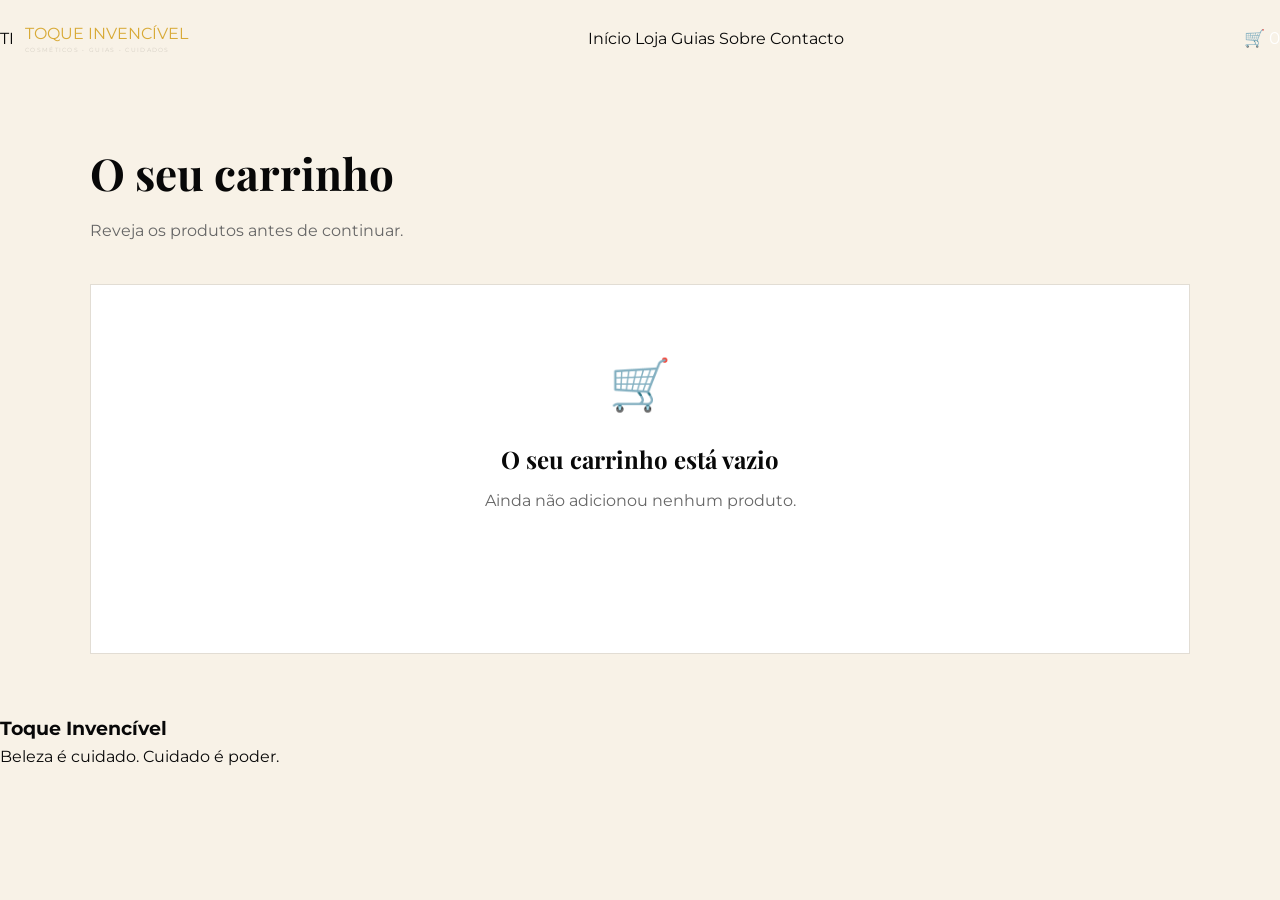
==== pages/carrinho.html @ f4123589 "Add shopping cart page layout and functionality This file contains the HTML structure for the shoppi" ====
<!DOCTYPE html>
<html lang="pt">

<head>

    <meta charset="UTF-8">

    <meta name="viewport"
          content="width=device-width, initial-scale=1.0">

    <meta name="description"
          content="Carrinho de compras da Toque Invencível.">

    <title>Carrinho | Toque Invencível</title>

    <link rel="preconnect"
          href="https://fonts.googleapis.com">

    <link rel="preconnect"
          href="https://fonts.gstatic.com"
          crossorigin>

    <link href="https://fonts.googleapis.com/css2?family=Montserrat:wght@400;500;600;700&family=Playfair+Display:wght@500;600;700&display=swap"
          rel="stylesheet">

    <link rel="stylesheet"
          href="../css/style.css">

    <link rel="stylesheet"
          href="../css/carrinho.css">

</head>

<body>

<header class="site-header">

    <div class="header-container">

        <a href="../index.html" class="logo">

            <span class="logo-mark">
                TI
            </span>

            <span class="logo-text">

                TOQUE INVENCÍVEL

                <small>
                    COSMÉTICOS • GUIAS • CUIDADOS
                </small>

            </span>

        </a>

        <button class="menu-button"
                id="menuButton"
                aria-label="Abrir menu">
            ☰
        </button>

        <nav class="main-nav" id="mainNav">

            <a href="../index.html">
                Início
            </a>

            <a href="loja.html">
                Loja
            </a>

            <a href="guias.html">
                Guias
            </a>

            <a href="sobre.html">
                Sobre
            </a>

            <a href="contacto.html">
                Contacto
            </a>

        </nav>

        <a href="carrinho.html"
           class="cart-button">

            🛒

            <span id="cartCount">
                0
            </span>

        </a>

    </div>

</header>


<main class="cart-page">

    <div class="cart-container">

        <h1 class="cart-title">
            O seu carrinho
        </h1>

        <p class="cart-subtitle">
            Reveja os produtos antes de continuar.
        </p>


        <div id="emptyCart"
             class="empty-cart"
             style="display:none;">

            <div class="empty-cart-icon">
                🛒
            </div>

            <h2>
                O seu carrinho está vazio
            </h2>

            <p>
                Ainda não adicionou nenhum produto.
            </p>

            <a href="loja.html"
               class="shop-btn">
                VER PRODUTOS
            </a>

        </div>


        <div id="cartContent"
             class="cart-layout">

            <section>

                <div id="cartItems"
                     class="cart-items">
                </div>

            </section>


            <aside class="cart-summary">

                <h2>
                    Resumo
                </h2>

                <div class="summary-row">

                    <span>
                        Subtotal
                    </span>

                    <span id="subtotal">
                        0 MT
                    </span>

                </div>


                <div class="summary-row">

                    <span>
                        Entrega
                    </span>

                    <span id="delivery">
                        A calcular
                    </span>

                </div>


                <div class="summary-total">

                    <span>
                        Total
                    </span>

                    <span id="total">
                        0 MT
                    </span>

                </div>


                <a href="checkout.html"
                   class="checkout-btn">
                    CONTINUAR PARA CHECKOUT
                </a>


                <a href="loja.html"
                   class="continue-shopping">
                    ← Continuar a comprar
                </a>

            </aside>

        </div>

    </div>

</main>


<footer class="site-footer">

    <div class="footer-container">

        <div>

            <h3>
                Toque Invencível
            </h3>

            <p>
                Beleza é cuidado.
                Cuidado é poder.
            </p>

        </div>

    </div>

</footer>


<script src="../js/main.js"></script>


<script>

/* =========================================
   DADOS DO CARRINHO
========================================= */

const CART_KEY =
    "toqueInvencivelCart";


function getCart() {

    return JSON.parse(
        localStorage.getItem(CART_KEY)
    ) || [];

}


function saveCart(cart) {

    localStorage.setItem(
        CART_KEY,
        JSON.stringify(cart)
    );

}


/* =========================================
   FORMATAR PREÇO
========================================= */

function formatPrice(value) {

    return Number(value).toLocaleString(
        "pt-MZ"
    ) + " MT";

}


/* =========================================
   MOSTRAR CARRINHO
========================================= */

function renderCart() {

    const cart = getCart();

    const cartItems =
        document.getElementById("cartItems");

    const cartContent =
        document.getElementById("cartContent");

    const emptyCart =
        document.getElementById("emptyCart");


    if (cart.length === 0) {

        cartContent.style.display = "none";

        emptyCart.style.display = "block";

        updateCartCount();

        return;

    }


    cartContent.style.display = "grid";

    emptyCart.style.display = "none";


    cartItems.innerHTML = "";


    let subtotal = 0;


    cart.forEach((product, index) => {

        const itemTotal =
            Number(product.price) *
            Number(product.quantity);


        subtotal += itemTotal;


        const item =
            document.createElement("article");

        item.className = "cart-item";


        item.innerHTML = `

            <div class="cart-item-image">

                FOTO

            </div>


            <div>

                <div class="cart-item-name">

                    ${product.name}

                </div>


                <div class="cart-item-price">

                    ${formatPrice(product.price)}

                </div>


                <div class="cart-item-controls">

                    <button
                        onclick="changeQuantity(${index}, -1)">
                        −
                    </button>

                    <span>
                        ${product.quantity}
                    </span>

                    <button
                        onclick="changeQuantity(${index}, 1)">
                        +
                    </button>

                </div>


                <button
                    class="remove-item"
                    onclick="removeItem(${index})">

                    Remover

                </button>

            </div>


            <div>

                <strong>
                    ${formatPrice(itemTotal)}
                </strong>

            </div>

        `;


        cartItems.appendChild(item);

    });


    document.getElementById(
        "subtotal"
    ).textContent =
        formatPrice(subtotal);


    /*
       A entrega ainda será calculada
       no checkout conforme a localização.
    */

    document.getElementById(
        "delivery"
    ).textContent =
        "A calcular";


    document.getElementById(
        "total"
    ).textContent =
        formatPrice(subtotal);


    updateCartCount();

}


/* =========================================
   ALTERAR QUANTIDADE
========================================= */

function changeQuantity(index, change) {

    const cart = getCart();


    cart[index].quantity += change;


    if (cart[index].quantity <= 0) {

        cart.splice(index, 1);

    }


    saveCart(cart);

    renderCart();

}


/* =========================================
   REMOVER PRODUTO
========================================= */

function removeItem(index) {

    const cart = getCart();


    cart.splice(index, 1);


    saveCart(cart);

    renderCart();

}


/* =========================================
   CONTADOR
========================================= */

function updateCartCount() {

    const cart = getCart();


    const total =
        cart.reduce(
            (sum, item) =>
                sum + Number(item.quantity),
            0
        );


    const cartCount =
        document.getElementById(
            "cartCount"
        );


    if (cartCount) {

        cartCount.textContent =
            total;

    }

}


/* =========================================
   INICIAR
========================================= */

renderCart();

</script>

</body>

  </html>
---- css/style.css ----
/* =========================================
   TOQUE INVENCÍVEL
   ESTILO PRINCIPAL
========================================= */


/* =========================================
   VARIÁVEIS
========================================= */

:root {

    --preto: #080808;

    --preto-suave: #111111;

    --preto-card: #151515;

    --dourado: #d8aa37;

    --dourado-claro: #e8c765;

    --creme: #f8f2e7;

    --branco: #ffffff;

    --cinza: #b7b7b7;

    --cinza-escuro: #292929;

    --marrom: #24190f;

    --transicao: 0.3s ease;

    --container: 1200px;

}



/* =========================================
   RESET
========================================= */

* {

    margin: 0;

    padding: 0;

    box-sizing: border-box;

}


html {

    scroll-behavior: smooth;

}


body {

    font-family: "Montserrat", sans-serif;

    background: var(--creme);

    color: var(--preto);

    line-height: 1.6;

}


img {

    max-width: 100%;

    display: block;

}


a {

    color: inherit;

    text-decoration: none;

}


button {

    font-family: inherit;

}



/* =========================================
   CONTAINER
========================================= */

.container {

    width: min(
        calc(100% - 40px),
        var(--container)
    );

    margin: 0 auto;

}



/* =========================================
   HEADER
========================================= */

.header {

    position: sticky;

    top: 0;

    z-index: 1000;

    background: rgba(8, 8, 8, 0.97);

    border-bottom: 1px solid rgba(216, 170, 55, 0.18);

}


.header-container {

    min-height: 78px;

    display: flex;

    align-items: center;

    justify-content: space-between;

    gap: 30px;

}



/* LOGO */

.logo {

    display: flex;

    align-items: center;

    gap: 11px;

}


.logo-symbol {

    width: 45px;

    height: 45px;

    border: 1px solid var(--dourado);

    border-radius: 50%;

    display: grid;

    place-items: center;

    color: var(--dourado);

    font-family: "Playfair Display", serif;

    font-size: 16px;

}


.logo-text {

    display: flex;

    flex-direction: column;

    color: var(--dourado);

    line-height: 1;

}


.logo-text span {

    font-size: 10px;

    letter-spacing: 3px;

}


.logo-text strong {

    font-family: "Playfair Display", serif;

    font-size: 17px;

    letter-spacing: 1.5px;

    margin-top: 3px;

}


.logo-text small {

    font-size: 6px;

    letter-spacing: 1.3px;

    margin-top: 5px;

    color: #d6d0c5;

}



/* =========================================
   NAVEGAÇÃO
========================================= */

.nav {

    display: flex;

    align-items: center;

    gap: 30px;

}


.nav a {

    color: #eeeeee;

    font-size: 13px;

    font-weight: 500;

    position: relative;

    transition: var(--transicao);

}


.nav a:hover,
.nav a.active {

    color: var(--dourado);

}


.nav a::after {

    content: "";

    position: absolute;

    left: 0;

    bottom: -8px;

    width: 0;

    height: 1px;

    background: var(--dourado);

    transition: var(--transicao);

}


.nav a:hover::after,
.nav a.active::after {

    width: 100%;

}



/* =========================================
   AÇÕES DO HEADER
========================================= */

.header-actions {

    display: flex;

    align-items: center;

    gap: 12px;

}


.icon-button,
.menu-button,
.cart-button {

    border: none;

    background: transparent;

    color: white;

    cursor: pointer;

}


.icon-button {

    font-size: 16px;

}


.cart-button {

    position: relative;

    font-size: 17px;

}


.cart-count {

    position: absolute;

    top: -9px;

    right: -9px;

    width: 17px;

    height: 17px;

    border-radius: 50%;

    display: grid;

    place-items: center;

    background: var(--dourado);

    color: var(--preto);

    font-size: 9px;

    font-weight: 700;

}


.menu-button {

    display: none;

    font-size: 22px;

}



/* =========================================
   HERO
========================================= */

.hero {

    min-height: 620px;

    background:

        radial-gradient(
            circle at 75% 50%,
            rgba(216, 170, 55, 0.16),
            transparent 32%
        ),

        linear-gradient(
            110deg,
            #080808 0%,
            #0e0b08 55%,
            #171008 100%
        );

    color: white;

    overflow: hidden;

}


.hero-container {

    min-height: 620px;

    display: grid;

    grid-template-columns: 1fr 0.9fr;

    align-items: center;

    gap: 60px;

}


.hero-content {

    max-width: 620px;

}


.eyebrow {

    display: inline-block;

    color: var(--dourado);

    font-size: 11px;

    font-weight: 600;

    letter-spacing: 3px;

    margin-bottom: 18px;

}


.hero h1 {

    font-family: "Playfair Display", serif;

    font-size: clamp(44px, 5vw, 72px);

    line-height: 1.04;

    font-weight: 600;

    margin-bottom: 25px;

}


.hero h1 span {

    display: block;

    color: var(--dourado);

}


.hero p {

    max-width: 520px;

    color: #c9c9c9;

    font-size: 15px;

    line-height: 1.9;

    margin-bottom: 34px;

}



/* =========================================
   BOTÕES
========================================= */

.hero-buttons {

    display: flex;

    gap: 14px;

    flex-wrap: wrap;

}


.btn {

    min-height: 48px;

    padding: 0 27px;

    display: inline-flex;

    align-items: center;

    justify-content: center;

    font-size: 12px;

    font-weight: 600;

    letter-spacing: 0.4px;

    border-radius: 2px;

    transition: var(--transicao);

}


.btn-primary {

    background: var(--dourado);

    color: var(--preto);

}


.btn-primary:hover {

    background: var(--dourado-claro);

    transform: translateY(-2px);

}


.btn-secondary {

    border: 1px solid rgba(255,255,255,0.4);

    color: white;

}


.btn-secondary:hover {

    border-color: var(--dourado);

    color: var(--dourado);

}



/* =========================================
   PRODUTO HERO
========================================= */

.hero-product {

    height: 450px;

    display: grid;

    place-items: center;

}


.product-placeholder {

    width: min(360px, 90%);

    height: 430px;

    border: 1px solid rgba(216,170,55,0.3);

    background:

        radial-gradient(
            circle,
            rgba(216,170,55,0.13),
            transparent 60%
        ),

        #0d0d0d;

    display: flex;

    flex-direction: column;

    align-items: center;

    justify-content: center;

    position: relative;

}


.product-placeholder::before {

    content: "";

    position: absolute;

    inset: 16px;

    border: 1px solid rgba(216,170,55,0.14);

}


.product-placeholder span {

    font-family: "Playfair Display", serif;

    font-size: 85px;

    color: var(--dourado);

}


.product-placeholder p {

    color: #aaa;

    margin: 10px 0 0;

    font-size: 11px;

    letter-spacing: 3px;

}



/* =========================================
   BENEFÍCIOS
========================================= */

.benefits {

    background: var(--preto);

    color: white;

    border-top: 1px solid rgba(216,170,55,0.2);

    border-bottom: 1px solid rgba(216,170,55,0.2);

}


.benefits-grid {

    display: grid;

    grid-template-columns: repeat(4, 1fr);

}


.benefit {

    min-height: 120px;

    display: flex;

    align-items: center;

    gap: 15px;

    padding: 25px 20px;

    border-right: 1px solid rgba(255,255,255,0.08);

}


.benefit:last-child {

    border-right: none;

}


.benefit-icon {

    flex-shrink: 0;

    font-size: 22px;

    color: var(--dourado);

}


.benefit h3 {

    font-size: 12px;

    margin-bottom: 5px;

}


.benefit p {

    color: #999;

    font-size: 10px;

    line-height: 1.6;

}



/* =========================================
   SEÇÃO DE PRODUTOS
========================================= */

.featured {

    padding: 90px 0;

    background: var(--creme);

}


.section-heading {

    display: flex;

    justify-content: space-between;

    align-items: end;

    gap: 30px;

    margin-bottom: 40px;

}


.section-heading h2 {

    font-family: "Playfair Display", serif;

    font-size: 42px;

    line-height: 1.1;

}


.view-all {

    color: #6e5418;

    font-size: 12px;

    font-weight: 600;

}


.products-grid {

    display: grid;

    grid-template-columns: repeat(4, 1fr);

    gap: 20px;

}



/* =========================================
   CARD DO PRODUTO
========================================= */

.product-card {

    background: white;

    border: 1px solid #e6dfd3;

    transition: var(--transicao);

}


.product-card:hover {

    transform: translateY(-5px);

    box-shadow: 0 15px 40px rgba(0,0,0,0.08);

}


.product-image {

    height: 270px;

    display: grid;

    place-items: center;

    background:

        radial-gradient(
            circle,
            #e6d9c1,
            #f8f2e7 60%
        );

    color: #9a865c;

    font-size: 11px;

    letter-spacing: 1px;

}


.product-info {

    padding: 20px;

}


.product-category {

    font-size: 9px;

    color: #99845a;

    text-transform: uppercase;

    letter-spacing: 1.5px;

}


.product-info h3 {

    font-family: "Playfair Display", serif;

    font-size: 20px;

    margin: 7px 0;

}


.product-price {

    font-weight: 700;

    color: #6e5418;

    margin-bottom: 15px;

}


.product-button {

    width: 100%;

    height: 40px;

    border: none;

    background: var(--preto);

    color: white;

    font-size: 10px;

    font-weight: 600;

}


.product-button:disabled {

    opacity: 0.55;

    cursor: not-allowed;

}



/* =========================================
   BANNER DA MARCA
========================================= */

.brand-banner {

    background:

        radial-gradient(
            circle at 75% 50%,
            rgba(216,170,55,0.2),
            transparent 35%
        ),

        var(--preto);

    color: white;

    padding: 65px 0;

}


.brand-banner-content {

    display: flex;

    justify-content: space-between;

    align-items: center;

    gap: 30px;

}


.brand-banner h2 {

    font-family: "Playfair Display", serif;

    font-size: clamp(32px, 4vw, 50px);

    line-height: 1.1;

}


.brand-banner h2 span {

    color: var(--dourado);

    display: block;

}



/* =========================================
   FOOTER
========================================= */

.footer {

    background: #050505;

    color: white;

}


.footer-grid {

    padding: 65px 0;

    display: grid;

    grid-template-columns: 2fr repeat(3, 1fr);

    gap: 50px;

}


.footer-brand p {

    color: #888;

    font-size: 11px;

    margin-top: 20px;

}


.footer-column {

    display: flex;

    flex-direction: column;

    gap: 12px;

}


.footer-column h3 {

    color: var(--dourado);

    font-size: 12px;

    margin-bottom: 8px;

    text-transform: uppercase;

    letter-spacing: 1px;

}


.footer-column a {

    color: #999;

    font-size: 11px;

    transition: var(--transicao);

}


.footer-column a:hover {

    color: var(--dourado);

}


.footer-bottom {

    border-top: 1px solid rgba(255,255,255,0.08);

    padding: 20px 0;

}


.footer-bottom p {

    color: #666;

    font-size: 10px;

}



/* =========================================
   RESPONSIVIDADE
========================================= */

@media (max-width: 950px) {

    .nav {

        gap: 17px;

    }


    .hero-container {

        grid-template-columns: 1fr;

        padding-top: 70px;

        padding-bottom: 70px;

        text-align: center;

    }


    .hero-content {

        margin: 0 auto;

    }


    .hero p {

        margin-left: auto;

        margin-right: auto;

    }


    .hero-buttons {

        justify-content: center;

    }


    .hero-product {

        display: none;

    }


    .benefits-grid {

        grid-template-columns: repeat(2, 1fr);

    }


    .benefit:nth-child(2) {

        border-right: none;

    }


    .benefit:nth-child(3),
    .benefit:nth-child(4) {

        border-top: 1px solid rgba(255,255,255,0.08);

    }


    .products-grid {

        grid-template-columns: repeat(2, 1fr);

    }

}



@media (max-width: 700px) {

    .container {

        width: min(
            calc(100% - 28px),
            var(--container)
        );

    }


    .header-container {

        min-height: 70px;

    }


    .nav {

        position: absolute;

        top: 70px;

        left: 0;

        width: 100%;

        background: #080808;

        border-top: 1px solid rgba(216,170,55,0.15);

        padding: 20px;

        flex-direction: column;

        align-items: flex-start;

        gap: 20px;

        display: none;

    }


    .nav.open {

        display: flex;

    }


    .menu-button {

        display: block;

    }


    .icon-button {

        display: none;

    }


    .logo-text small {

        display: none;

    }


    .hero {

        min-height: auto;

    }


    .hero-container {

        min-height: auto;

        padding-top: 80px;

        padding-bottom: 80px;

    }


    .hero h1 {

        font-size: 43px;

    }


    .hero p {

        font-size: 13px;

    }


    .benefits-grid {

        grid-template-columns: 1fr;

    }


    .benefit {

        border-right: none;

        border-bottom: 1px solid rgba(255,255,255,0.08);

    }


    .benefit:last-child {

        border-bottom: none;

    }


    .section-heading {

        align-items: start;

        flex-direction: column;

    }


    .section-heading h2 {

        font-size: 34px;

    }


    .products-grid {

        grid-template-columns: 1fr 1fr;

        gap: 10px;

    }


    .product-image {

        height: 200px;

    }


    .product-info {

        padding: 14px;

    }


    .product-info h3 {

        font-size: 17px;

    }


    .brand-banner-content {

        align-items: flex-start;

        flex-direction: column;

    }


    .footer-grid {

        grid-template-columns: 1fr 1fr;

        gap: 40px 25px;

    }


    .footer-brand {

        grid-column: 1 / -1;

    }

}



@media (max-width: 420px) {

    .products-grid {

        grid-template-columns: 1fr;

    }


    .product-image {

        height: 250px;

    }


    .footer-grid {

        grid-template-columns: 1fr;

    }


    .footer-brand {

        grid-column: auto;

    }

  }
---- css/carrinho.css ----
/* =========================================
   TOQUE INVENCÍVEL
   CARRINHO
========================================= */

.cart-page {
    background: var(--cream);
    min-height: 70vh;
    padding: 60px 20px;
}

.cart-container {
    max-width: 1100px;
    margin: 0 auto;
}

.cart-title {
    font-family: "Playfair Display", serif;
    font-size: 44px;
    margin-bottom: 10px;
}

.cart-subtitle {
    color: #666;
    margin-bottom: 40px;
}

.cart-layout {
    display: grid;
    grid-template-columns: 1fr 350px;
    gap: 35px;
    align-items: start;
}

/* PRODUTOS */

.cart-items {
    display: flex;
    flex-direction: column;
    gap: 15px;
}

.cart-item {
    background: white;
    padding: 20px;
    display: grid;
    grid-template-columns: 100px 1fr auto;
    gap: 20px;
    align-items: center;
    border: 1px solid #e2ddd4;
}

.cart-item-image {
    width: 100px;
    height: 100px;
    background: #e9e5dd;
    display: flex;
    align-items: center;
    justify-content: center;
    color: #777;
    font-size: 12px;
    text-align: center;
}

.cart-item-name {
    font-weight: 700;
    margin-bottom: 8px;
}

.cart-item-price {
    color: var(--gold);
    font-weight: 700;
}

.cart-item-controls {
    display: flex;
    align-items: center;
    gap: 8px;
    margin-top: 15px;
}

.cart-item-controls button {
    width: 32px;
    height: 32px;
    border: 1px solid #ccc;
    background: white;
    cursor: pointer;
}

.cart-item-controls span {
    min-width: 25px;
    text-align: center;
}

.remove-item {
    margin-top: 12px;
    border: none;
    background: none;
    color: #9b3030;
    cursor: pointer;
    font-size: 13px;
}

/* RESUMO */

.cart-summary {
    background: var(--black);
    color: white;
    padding: 30px;
    position: sticky;
    top: 20px;
}

.cart-summary h2 {
    font-family: "Playfair Display", serif;
    font-size: 28px;
    margin-bottom: 25px;
}

.summary-row {
    display: flex;
    justify-content: space-between;
    padding: 12px 0;
    border-bottom: 1px solid #444;
}

.summary-total {
    display: flex;
    justify-content: space-between;
    padding: 20px 0;
    font-size: 21px;
    font-weight: 700;
}

.checkout-btn {
    display: block;
    width: 100%;
    padding: 16px;
    background: var(--gold);
    color: var(--black);
    text-align: center;
    text-decoration: none;
    font-weight: 700;
    border: none;
    cursor: pointer;
    margin-top: 10px;
}

.checkout-btn:hover {
    background: white;
}

.continue-shopping {
    display: block;
    margin-top: 18px;
    text-align: center;
    color: #ccc;
    text-decoration: none;
    font-size: 14px;
}

.continue-shopping:hover {
    color: var(--gold);
}

/* CARRINHO VAZIO */

.empty-cart {
    background: white;
    padding: 60px 25px;
    text-align: center;
    border: 1px solid #e2ddd4;
}

.empty-cart-icon {
    font-size: 50px;
    margin-bottom: 15px;
}

.empty-cart h2 {
    font-family: "Playfair Display", serif;
    margin-bottom: 10px;
}

.empty-cart p {
    color: #666;
    margin-bottom: 25px;
}

.shop-btn {
    display: inline-block;
    background: var(--black);
    color: white;
    padding: 14px 25px;
    text-decoration: none;
    font-weight: 700;
}

/* RESPONSIVO */

@media (max-width: 800px) {

    .cart-page {
        padding: 35px 16px;
    }

    .cart-title {
        font-size: 35px;
    }

    .cart-layout {
        grid-template-columns: 1fr;
    }

    .cart-summary {
        position: static;
    }

    .cart-item {
        grid-template-columns: 75px 1fr;
    }

    .cart-item-image {
        width: 75px;
        height: 75px;
    }

    .cart-item > div:last-child {
        grid-column: 2;
    }
  }
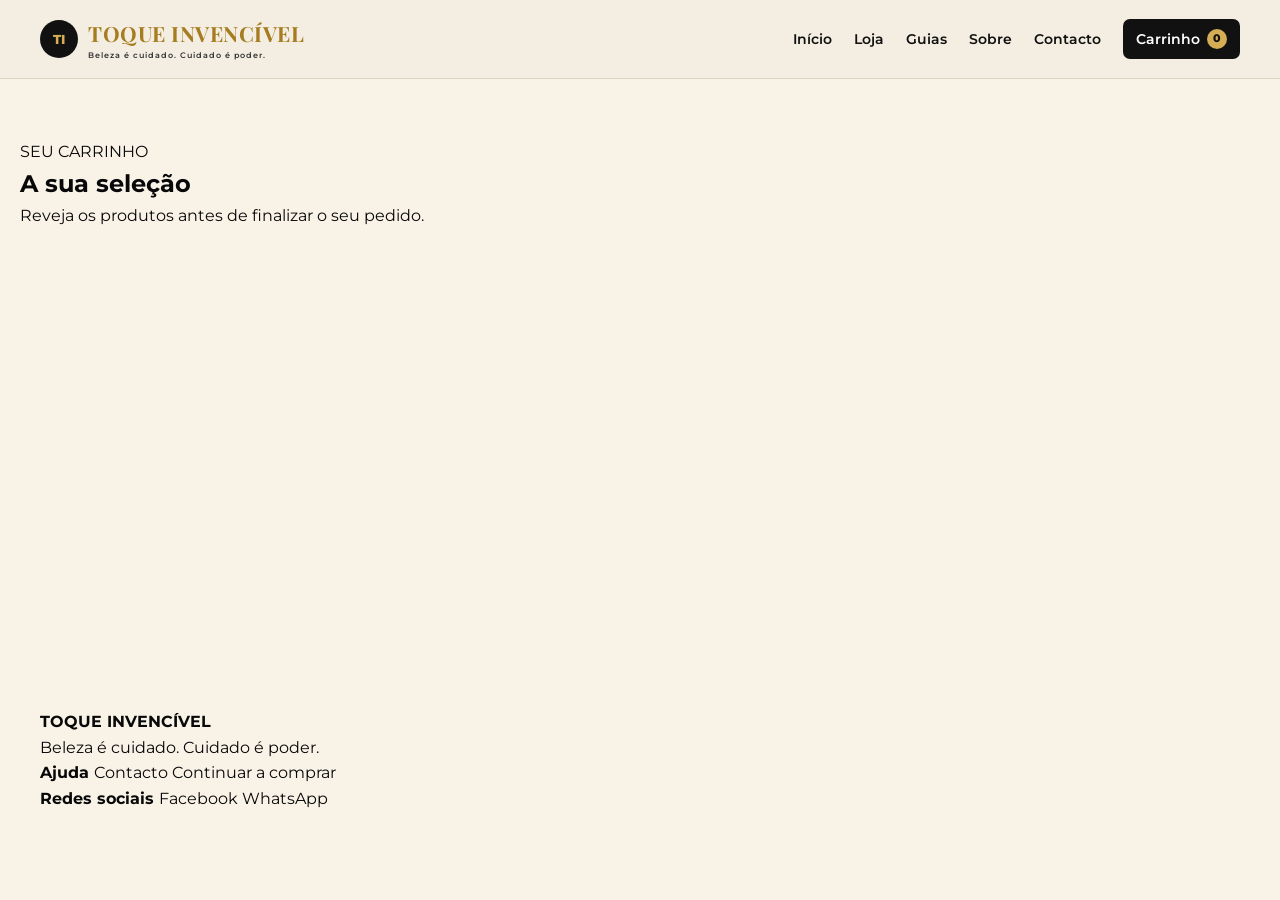
==== commit 8d49de1f: "Atualizar o carrinho.html" ====
--- a/pages/carrinho.html
+++ b/pages/carrinho.html
@@ -1,239 +1,153 @@
 <!DOCTYPE html>
 <html lang="pt">
-
 <head>
-
     <meta charset="UTF-8">
-
-    <meta name="viewport"
-          content="width=device-width, initial-scale=1.0">
-
-    <meta name="description"
-          content="Carrinho de compras da Toque Invencível.">
+    <meta name="viewport" content="width=device-width, initial-scale=1.0">
 
     <title>Carrinho | Toque Invencível</title>
 
-    <link rel="preconnect"
-          href="https://fonts.googleapis.com">
-
-    <link rel="preconnect"
-          href="https://fonts.gstatic.com"
-          crossorigin>
-
-    <link href="https://fonts.googleapis.com/css2?family=Montserrat:wght@400;500;600;700&family=Playfair+Display:wght@500;600;700&display=swap"
-          rel="stylesheet">
-
-    <link rel="stylesheet"
-          href="../css/style.css">
-
-    <link rel="stylesheet"
-          href="../css/carrinho.css">
-
+    <link rel="preconnect" href="https://fonts.googleapis.com">
+    <link rel="preconnect" href="https://fonts.gstatic.com" crossorigin>
+
+    <link href="https://fonts.googleapis.com/css2?family=Montserrat:wght@400;500;600;700&family=Playfair+Display:wght@600;700&display=swap" rel="stylesheet">
+
+    <link rel="stylesheet" href="../css/style.css">
+    <link rel="stylesheet" href="../css/carrinho.css">
 </head>
 
 <body>
 
 <header class="site-header">
 
-    <div class="header-container">
+    <div class="container header-inner">
 
         <a href="../index.html" class="logo">
-
-            <span class="logo-mark">
-                TI
+            <span class="logo-mark">TI</span>
+
+            <span class="logo-text">
+                <strong>TOQUE INVENCÍVEL</strong>
+                <small>Beleza é cuidado. Cuidado é poder.</small>
             </span>
-
-            <span class="logo-text">
-
-                TOQUE INVENCÍVEL
-
-                <small>
-                    COSMÉTICOS • GUIAS • CUIDADOS
-                </small>
-
-            </span>
-
         </a>
 
-        <button class="menu-button"
-                id="menuButton"
-                aria-label="Abrir menu">
+        <button
+            class="menu-button"
+            id="menuButton"
+            aria-label="Abrir menu"
+        >
             ☰
         </button>
 
         <nav class="main-nav" id="mainNav">
 
-            <a href="../index.html">
-                Início
-            </a>
-
-            <a href="loja.html">
-                Loja
-            </a>
-
-            <a href="guias.html">
-                Guias
-            </a>
-
-            <a href="sobre.html">
-                Sobre
-            </a>
+            <a href="../index.html">Início</a>
+            <a href="loja.html">Loja</a>
+            <a href="guias.html">Guias</a>
+            <a href="sobre.html">Sobre</a>
+            <a href="contacto.html">Contacto</a>
+
+            <a href="carrinho.html" class="cart-link">
+                Carrinho
+                <span id="cartCount">0</span>
+            </a>
+
+        </nav>
+
+    </div>
+
+</header>
+
+
+<main class="cart-page">
+
+    <section class="cart-heading">
+
+        <span>SEU CARRINHO</span>
+
+        <h1>
+            A sua <strong>seleção</strong>
+        </h1>
+
+        <p>
+            Reveja os produtos antes de finalizar o seu pedido.
+        </p>
+
+    </section>
+
+
+    <section class="cart-container">
+
+        <div id="cartContent">
+
+            <!-- Produtos inseridos pelo JavaScript -->
+
+        </div>
+
+    </section>
+
+</main>
+
+
+<footer class="site-footer">
+
+    <div class="container footer-inner">
+
+        <div>
+
+            <strong>
+                TOQUE INVENCÍVEL
+            </strong>
+
+            <p>
+                Beleza é cuidado. Cuidado é poder.
+            </p>
+
+        </div>
+
+
+        <div>
+
+            <strong>
+                Ajuda
+            </strong>
 
             <a href="contacto.html">
                 Contacto
             </a>
 
-        </nav>
-
-        <a href="carrinho.html"
-           class="cart-button">
-
-            🛒
-
-            <span id="cartCount">
-                0
-            </span>
-
-        </a>
+            <a href="loja.html">
+                Continuar a comprar
+            </a>
+
+        </div>
+
+
+        <div>
+
+            <strong>
+                Redes sociais
+            </strong>
+
+            <a
+                href="https://www.facebook.com/profile.php?id=61595159517383"
+                target="_blank"
+                rel="noopener noreferrer"
+            >
+                Facebook
+            </a>
+
+            <a
+                href="https://wa.me/258856948492"
+                target="_blank"
+                rel="noopener noreferrer"
+            >
+                WhatsApp
+            </a>
+
+        </div>
 
     </div>
 
-</header>
-
-
-<main class="cart-page">
-
-    <div class="cart-container">
-
-        <h1 class="cart-title">
-            O seu carrinho
-        </h1>
-
-        <p class="cart-subtitle">
-            Reveja os produtos antes de continuar.
-        </p>
-
-
-        <div id="emptyCart"
-             class="empty-cart"
-             style="display:none;">
-
-            <div class="empty-cart-icon">
-                🛒
-            </div>
-
-            <h2>
-                O seu carrinho está vazio
-            </h2>
-
-            <p>
-                Ainda não adicionou nenhum produto.
-            </p>
-
-            <a href="loja.html"
-               class="shop-btn">
-                VER PRODUTOS
-            </a>
-
-        </div>
-
-
-        <div id="cartContent"
-             class="cart-layout">
-
-            <section>
-
-                <div id="cartItems"
-                     class="cart-items">
-                </div>
-
-            </section>
-
-
-            <aside class="cart-summary">
-
-                <h2>
-                    Resumo
-                </h2>
-
-                <div class="summary-row">
-
-                    <span>
-                        Subtotal
-                    </span>
-
-                    <span id="subtotal">
-                        0 MT
-                    </span>
-
-                </div>
-
-
-                <div class="summary-row">
-
-                    <span>
-                        Entrega
-                    </span>
-
-                    <span id="delivery">
-                        A calcular
-                    </span>
-
-                </div>
-
-
-                <div class="summary-total">
-
-                    <span>
-                        Total
-                    </span>
-
-                    <span id="total">
-                        0 MT
-                    </span>
-
-                </div>
-
-
-                <a href="checkout.html"
-                   class="checkout-btn">
-                    CONTINUAR PARA CHECKOUT
-                </a>
-
-
-                <a href="loja.html"
-                   class="continue-shopping">
-                    ← Continuar a comprar
-                </a>
-
-            </aside>
-
-        </div>
-
-    </div>
-
-</main>
-
-
-<footer class="site-footer">
-
-    <div class="footer-container">
-
-        <div>
-
-            <h3>
-                Toque Invencível
-            </h3>
-
-            <p>
-                Beleza é cuidado.
-                Cuidado é poder.
-            </p>
-
-        </div>
-
-    </div>
-
 </footer>
 
 
@@ -242,19 +156,16 @@
 
 <script>
 
-/* =========================================
-   DADOS DO CARRINHO
-========================================= */
-
-const CART_KEY =
-    "toqueInvencivelCart";
+const CART_KEY = "toqueInvencivelCart";
+
+const DELIVERY_FEE = 50;
 
 
 function getCart() {
 
     return JSON.parse(
-        localStorage.getItem(CART_KEY)
-    ) || [];
+        localStorage.getItem(CART_KEY) || "[]"
+    );
 
 }
 
@@ -269,262 +180,208 @@
 }
 
 
-/* =========================================
-   FORMATAR PREÇO
-========================================= */
-
-function formatPrice(value) {
-
-    return Number(value).toLocaleString(
-        "pt-MZ"
-    ) + " MT";
+function updateCartCount() {
+
+    const cart = getCart();
+
+    const count = cart.reduce(
+        (total, item) =>
+            total + Number(item.quantity || 0),
+        0
+    );
+
+    const cartCount =
+        document.getElementById("cartCount");
+
+    if (cartCount) {
+        cartCount.textContent = count;
+    }
 
 }
 
 
-/* =========================================
-   MOSTRAR CARRINHO
-========================================= */
-
 function renderCart() {
 
     const cart = getCart();
 
-    const cartItems =
-        document.getElementById("cartItems");
-
-    const cartContent =
+    const container =
         document.getElementById("cartContent");
 
-    const emptyCart =
-        document.getElementById("emptyCart");
-
-
-    if (cart.length === 0) {
-
-        cartContent.style.display = "none";
-
-        emptyCart.style.display = "block";
+
+    if (!cart.length) {
+
+        container.innerHTML = `
+
+            <div class="cart-empty">
+
+                <div class="empty-icon">
+                    🛍️
+                </div>
+
+                <span>
+                    O SEU CARRINHO ESTÁ VAZIO
+                </span>
+
+                <h2>
+                    Ainda não escolheu nenhum produto.
+                </h2>
+
+                <p>
+                    Explore a nossa loja e encontre
+                    o que procura.
+                </p>
+
+                <a
+                    href="loja.html"
+                    class="cart-button cart-button-primary"
+                >
+                    IR PARA A LOJA
+                </a>
+
+            </div>
+
+        `;
 
         updateCartCount();
 
         return;
-
     }
 
 
-    cartContent.style.display = "grid";
-
-    emptyCart.style.display = "none";
-
-
-    cartItems.innerHTML = "";
-
-
     let subtotal = 0;
 
 
-    cart.forEach((product, index) => {
-
-        const itemTotal =
-            Number(product.price) *
-            Number(product.quantity);
-
-
-        subtotal += itemTotal;
-
-
-        const item =
-            document.createElement("article");
-
-        item.className = "cart-item";
-
-
-        item.innerHTML = `
-
-            <div class="cart-item-image">
-
-                FOTO
-
-            </div>
-
-
-            <div>
-
-                <div class="cart-item-name">
-
-                    ${product.name}
+    const itemsHTML = cart.map(
+        (item, index) => {
+
+            const quantity =
+                Number(item.quantity || 1);
+
+            const price =
+                Number(item.price || 0);
+
+            const itemTotal =
+                quantity * price;
+
+            subtotal += itemTotal;
+
+
+            return `
+
+                <article class="cart-item">
+
+                    <div class="cart-product-image">
+
+                        FOTO
+
+                    </div>
+
+
+                    <div class="cart-product-info">
+
+                        <span class="product-category">
+                            PRODUTO
+                        </span>
+
+                        <h2>
+                            ${item.name}
+                        </h2>
+
+                        <p>
+                            ${price} MT por unidade
+                        </p>
+
+
+                        <div class="cart-product-actions">
+
+                            <div class="quantity-control">
+
+                                <button
+                                    type="button"
+                                    onclick="changeQuantity(${index}, -1)"
+                                    aria-label="Diminuir quantidade"
+                                >
+                                    −
+                                </button>
+
+                                <strong>
+                                    ${quantity}
+                                </strong>
+
+                                <button
+                                    type="button"
+                                    onclick="changeQuantity(${index}, 1)"
+                                    aria-label="Aumentar quantidade"
+                                >
+                                    +
+                                </button>
+
+                            </div>
+
+
+                            <button
+                                type="button"
+                                class="remove-button"
+                                onclick="removeItem(${index})"
+                            >
+                                Remover
+                            </button>
+
+                        </div>
+
+                    </div>
+
+
+                    <div class="cart-item-total">
+
+                        <span>
+                            TOTAL
+                        </span>
+
+                        <strong>
+                            ${itemTotal} MT
+                        </strong>
+
+                    </div>
+
+                </article>
+
+            `;
+
+        }
+    ).join("");
+
+
+    const total =
+        subtotal + DELIVERY_FEE;
+
+
+    container.innerHTML = `
+
+        <div class="cart-layout">
+
+            <div class="cart-products">
+
+                <div class="cart-products-header">
+
+                    <div>
+
+                        <span>
+                            ${cart.length}
+                            ${cart.length === 1 ? "ITEM" : "ITENS"}
+                        </span>
+
+                        <h2>
+                            Produtos selecionados
+                        </h2>
+
+                    </div>
+
+                    <a href="loja.html">
+                        Continuar a comprar
+                    </a>
 
                 </div>
 
 
-                <div class="cart-item-price">
-
-                    ${formatPrice(product.price)}
-
-                </div>
-
-
-                <div class="cart-item-controls">
-
-                    <button
-                        onclick="changeQuantity(${index}, -1)">
-                        −
-                    </button>
-
-                    <span>
-                        ${product.quantity}
-                    </span>
-
-                    <button
-                        onclick="changeQuantity(${index}, 1)">
-                        +
-                    </button>
-
-                </div>
-
-
-                <button
-                    class="remove-item"
-                    onclick="removeItem(${index})">
-
-                    Remover
-
-                </button>
-
-            </div>
-
-
-            <div>
-
-                <strong>
-                    ${formatPrice(itemTotal)}
-                </strong>
-
-            </div>
-
-        `;
-
-
-        cartItems.appendChild(item);
-
-    });
-
-
-    document.getElementById(
-        "subtotal"
-    ).textContent =
-        formatPrice(subtotal);
-
-
-    /*
-       A entrega ainda será calculada
-       no checkout conforme a localização.
-    */
-
-    document.getElementById(
-        "delivery"
-    ).textContent =
-        "A calcular";
-
-
-    document.getElementById(
-        "total"
-    ).textContent =
-        formatPrice(subtotal);
-
-
-    updateCartCount();
-
-}
-
-
-/* =========================================
-   ALTERAR QUANTIDADE
-========================================= */
-
-function changeQuantity(index, change) {
-
-    const cart = getCart();
-
-
-    cart[index].quantity += change;
-
-
-    if (cart[index].quantity <= 0) {
-
-        cart.splice(index, 1);
-
-    }
-
-
-    saveCart(cart);
-
-    renderCart();
-
-}
-
-
-/* =========================================
-   REMOVER PRODUTO
-========================================= */
-
-function removeItem(index) {
-
-    const cart = getCart();
-
-
-    cart.splice(index, 1);
-
-
-    saveCart(cart);
-
-    renderCart();
-
-}
-
-
-/* =========================================
-   CONTADOR
-========================================= */
-
-function updateCartCount() {
-
-    const cart = getCart();
-
-
-    const total =
-        cart.reduce(
-            (sum, item) =>
-                sum + Number(item.quantity),
-            0
-        );
-
-
-    const cartCount =
-        document.getElementById(
-            "cartCount"
-        );
-
-
-    if (cartCount) {
-
-        cartCount.textContent =
-            total;
-
-    }
-
-}
-
-
-/* =========================================
-   INICIAR
-========================================= */
-
-renderCart();
-
-</script>
-
-</body>
-
-  </html>
+                <div class="cart
--- a/css/style.css
+++ b/css/style.css
@@ -1401,3 +1401,321 @@
     }
 
   }
+/* =========================================
+   CABEÇALHO GLOBAL — TOQUE INVENCÍVEL
+   Padrão: Creme + Preto + Dourado
+========================================= */
+
+.site-header {
+    width: 100%;
+    background: #f4eee2 !important;
+    border-bottom: 1px solid #ddd3c2;
+    position: relative;
+    z-index: 1000;
+}
+
+.header-inner {
+    min-height: 78px;
+
+    display: flex;
+    align-items: center;
+    justify-content: space-between;
+
+    gap: 25px;
+}
+
+
+/* =========================================
+   LOGO
+========================================= */
+
+.logo {
+    display: flex;
+    align-items: center;
+    gap: 10px;
+
+    text-decoration: none;
+    color: #111111 !important;
+
+    flex-shrink: 0;
+}
+
+.logo-mark {
+    width: 38px;
+    height: 38px;
+
+    display: flex;
+    align-items: center;
+    justify-content: center;
+
+    background: #111111 !important;
+    color: #d4ad55 !important;
+
+    border-radius: 50%;
+
+    font-size: 13px;
+    font-weight: 800;
+}
+
+.logo-text {
+    display: flex;
+    flex-direction: column;
+    gap: 2px;
+}
+
+.logo-text strong {
+    color: #a67c20 !important;
+
+    font-family: "Playfair Display", serif;
+
+    font-size: 21px;
+    line-height: 1;
+    letter-spacing: .5px;
+}
+
+.logo-text small {
+    color: #333333 !important;
+
+    font-family: "Montserrat", sans-serif;
+
+    font-size: 8px;
+    font-weight: 600;
+
+    letter-spacing: 1px;
+}
+
+
+/* =========================================
+   MENU
+========================================= */
+
+.main-nav {
+    display: flex;
+    align-items: center;
+    justify-content: flex-end;
+
+    gap: 22px;
+}
+
+.main-nav a {
+    color: #111111 !important;
+
+    text-decoration: none;
+
+    font-family: "Montserrat", sans-serif;
+
+    font-size: 14px;
+    font-weight: 600;
+
+    transition: color .2s ease;
+}
+
+.main-nav a:hover {
+    color: #a67c20 !important;
+}
+
+
+/* =========================================
+   CARRINHO
+========================================= */
+
+.main-nav .cart-link {
+    display: inline-flex;
+    align-items: center;
+    gap: 7px;
+
+    padding: 9px 13px;
+
+    background: #111111 !important;
+    color: #ffffff !important;
+
+    border-radius: 7px;
+}
+
+.main-nav .cart-link:hover {
+    background: #d4ad55 !important;
+    color: #111111 !important;
+}
+
+#cartCount {
+    min-width: 20px;
+    height: 20px;
+
+    display: inline-flex;
+    align-items: center;
+    justify-content: center;
+
+    background: #d4ad55 !important;
+    color: #111111 !important;
+
+    border-radius: 50%;
+
+    font-size: 11px;
+    font-weight: 800;
+}
+
+
+/* =========================================
+   BOTÃO DO MENU MOBILE
+========================================= */
+
+.menu-button {
+    display: none;
+
+    width: 44px;
+    height: 44px;
+
+    align-items: center;
+    justify-content: center;
+
+    background: #111111 !important;
+    color: #d4ad55 !important;
+
+    border: none;
+    border-radius: 8px;
+
+    font-size: 25px;
+    line-height: 1;
+
+    cursor: pointer;
+}
+
+
+/* =========================================
+   TABLET / MOBILE
+========================================= */
+
+@media (max-width: 800px) {
+
+    .site-header {
+        background: #f4eee2 !important;
+    }
+
+    .header-inner {
+        min-height: 70px;
+
+        padding: 0 18px;
+
+        position: relative;
+    }
+
+
+    /* LOGO MENOR */
+
+    .logo-mark {
+        width: 34px;
+        height: 34px;
+
+        font-size: 12px;
+    }
+
+    .logo-text strong {
+        font-size: 17px;
+    }
+
+    .logo-text small {
+        font-size: 7px;
+        letter-spacing: .7px;
+    }
+
+
+    /* BOTÃO */
+
+    .menu-button {
+        display: flex;
+    }
+
+
+    /* MENU FECHADO */
+
+    .main-nav {
+        display: none;
+
+        position: absolute;
+
+        top: 70px;
+        left: 12px;
+        right: 12px;
+
+        padding: 12px;
+
+        flex-direction: column;
+        align-items: stretch;
+
+        gap: 3px;
+
+        background: #ffffff !important;
+
+        border: 1px solid #ddd3c2;
+        border-radius: 10px;
+
+        box-shadow: 0 12px 30px rgba(0,0,0,.12);
+    }
+
+
+    /* MENU ABERTO */
+
+    .main-nav.open {
+        display: flex;
+    }
+
+
+    .main-nav a {
+        display: block;
+
+        width: 100%;
+        box-sizing: border-box;
+
+        padding: 13px 14px;
+
+        color: #111111 !important;
+
+        border-radius: 6px;
+
+        font-size: 14px;
+    }
+
+    .main-nav a:hover {
+        background: #f4eee2 !important;
+        color: #a67c20 !important;
+    }
+
+
+    /* CARRINHO */
+
+    .main-nav .cart-link {
+        justify-content: space-between;
+
+        margin-top: 5px;
+
+        background: #111111 !important;
+        color: #ffffff !important;
+    }
+
+}
+
+
+/* =========================================
+   TELEMÓVEIS PEQUENOS
+========================================= */
+
+@media (max-width: 420px) {
+
+    .header-inner {
+        padding: 0 14px;
+    }
+
+    .logo-text strong {
+        font-size: 15px;
+    }
+
+    .logo-text small {
+        display: none;
+    }
+
+    .logo-mark {
+        width: 32px;
+        height: 32px;
+    }
+
+}
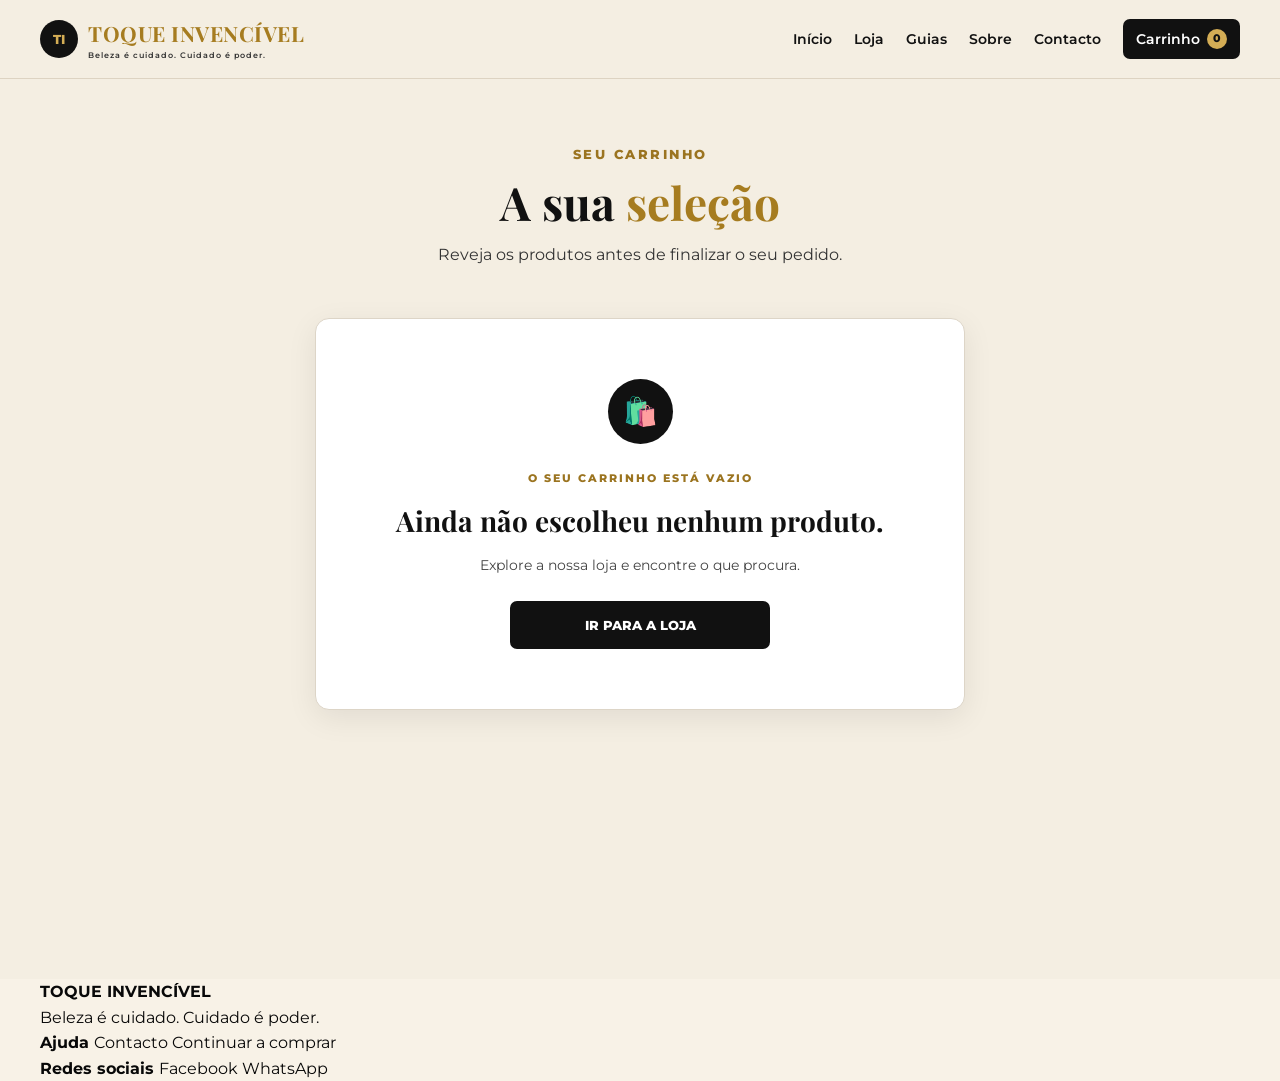
==== commit f441d6e8: "Atualizar o carrinho.html" ====
--- a/pages/carrinho.html
+++ b/pages/carrinho.html
@@ -1,54 +1,134 @@
 <!DOCTYPE html>
 <html lang="pt">
+
 <head>
+
     <meta charset="UTF-8">
-    <meta name="viewport" content="width=device-width, initial-scale=1.0">
-
-    <title>Carrinho | Toque Invencível</title>
-
-    <link rel="preconnect" href="https://fonts.googleapis.com">
-    <link rel="preconnect" href="https://fonts.gstatic.com" crossorigin>
-
-    <link href="https://fonts.googleapis.com/css2?family=Montserrat:wght@400;500;600;700&family=Playfair+Display:wght@600;700&display=swap" rel="stylesheet">
-
-    <link rel="stylesheet" href="../css/style.css">
-    <link rel="stylesheet" href="../css/carrinho.css">
+
+    <meta
+        name="viewport"
+        content="width=device-width, initial-scale=1.0"
+    >
+
+    <title>
+        Carrinho | Toque Invencível
+    </title>
+
+
+    <link
+        rel="preconnect"
+        href="https://fonts.googleapis.com"
+    >
+
+    <link
+        rel="preconnect"
+        href="https://fonts.gstatic.com"
+        crossorigin
+    >
+
+    <link
+        href="https://fonts.googleapis.com/css2?family=Montserrat:wght@400;500;600;700&family=Playfair+Display:wght@600;700&display=swap"
+        rel="stylesheet"
+    >
+
+
+    <link
+        rel="stylesheet"
+        href="../css/style.css"
+    >
+
+    <link
+        rel="stylesheet"
+        href="../css/carrinho.css"
+    >
+
 </head>
 
+
 <body>
 
+
+<!-- =========================================
+     CABEÇALHO
+========================================= -->
+
 <header class="site-header">
 
     <div class="container header-inner">
 
-        <a href="../index.html" class="logo">
-            <span class="logo-mark">TI</span>
+
+        <a
+            href="../index.html"
+            class="logo"
+        >
+
+            <span class="logo-mark">
+                TI
+            </span>
+
 
             <span class="logo-text">
-                <strong>TOQUE INVENCÍVEL</strong>
-                <small>Beleza é cuidado. Cuidado é poder.</small>
+
+                <strong>
+                    TOQUE INVENCÍVEL
+                </strong>
+
+                <small>
+                    Beleza é cuidado. Cuidado é poder.
+                </small>
+
             </span>
+
         </a>
+
 
         <button
             class="menu-button"
             id="menuButton"
             aria-label="Abrir menu"
+            type="button"
         >
             ☰
         </button>
 
-        <nav class="main-nav" id="mainNav">
-
-            <a href="../index.html">Início</a>
-            <a href="loja.html">Loja</a>
-            <a href="guias.html">Guias</a>
-            <a href="sobre.html">Sobre</a>
-            <a href="contacto.html">Contacto</a>
-
-            <a href="carrinho.html" class="cart-link">
+
+        <nav
+            class="main-nav"
+            id="mainNav"
+        >
+
+            <a href="../index.html">
+                Início
+            </a>
+
+            <a href="loja.html">
+                Loja
+            </a>
+
+            <a href="guias.html">
+                Guias
+            </a>
+
+            <a href="sobre.html">
+                Sobre
+            </a>
+
+            <a href="contacto.html">
+                Contacto
+            </a>
+
+
+            <a
+                href="carrinho.html"
+                class="cart-link"
+            >
+
                 Carrinho
-                <span id="cartCount">0</span>
+
+                <span id="cartCount">
+                    0
+                </span>
+
             </a>
 
         </nav>
@@ -58,39 +138,63 @@
 </header>
 
 
+
+<!-- =========================================
+     CONTEÚDO
+========================================= -->
+
 <main class="cart-page">
 
+
     <section class="cart-heading">
 
-        <span>SEU CARRINHO</span>
+        <span>
+            SEU CARRINHO
+        </span>
+
 
         <h1>
-            A sua <strong>seleção</strong>
+
+            A sua
+            <strong>
+                seleção
+            </strong>
+
         </h1>
 
+
         <p>
-            Reveja os produtos antes de finalizar o seu pedido.
+            Reveja os produtos antes de finalizar
+            o seu pedido.
         </p>
 
     </section>
 
 
+
     <section class="cart-container">
 
         <div id="cartContent">
 
-            <!-- Produtos inseridos pelo JavaScript -->
+            <!-- O JavaScript coloca os produtos aqui -->
 
         </div>
 
     </section>
 
+
 </main>
 
 
+
+<!-- =========================================
+     RODAPÉ
+========================================= -->
+
 <footer class="site-footer">
 
     <div class="container footer-inner">
+
 
         <div>
 
@@ -127,6 +231,7 @@
             <strong>
                 Redes sociais
             </strong>
+
 
             <a
                 href="https://www.facebook.com/profile.php?id=61595159517383"
@@ -136,6 +241,7 @@
                 Facebook
             </a>
 
+
             <a
                 href="https://wa.me/258856948492"
                 target="_blank"
@@ -146,29 +252,67 @@
 
         </div>
 
+
     </div>
 
 </footer>
 
 
+
+<!-- =========================================
+     JAVASCRIPT PRINCIPAL
+========================================= -->
+
 <script src="../js/main.js"></script>
 
 
+
+<!-- =========================================
+     JAVASCRIPT DO CARRINHO
+========================================= -->
+
 <script>
 
-const CART_KEY = "toqueInvencivelCart";
+const CART_KEY =
+    "toqueInvencivelCart";
 
 const DELIVERY_FEE = 50;
 
 
+/* =========================================
+   LER CARRINHO
+========================================= */
+
 function getCart() {
 
-    return JSON.parse(
-        localStorage.getItem(CART_KEY) || "[]"
-    );
+    try {
+
+        const cart =
+            JSON.parse(
+                localStorage.getItem(CART_KEY) || "[]"
+            );
+
+        return Array.isArray(cart)
+            ? cart
+            : [];
+
+    } catch (error) {
+
+        console.error(
+            "Erro ao ler carrinho:",
+            error
+        );
+
+        return [];
+
+    }
 
 }
 
+
+/* =========================================
+   GUARDAR CARRINHO
+========================================= */
 
 function saveCart(cart) {
 
@@ -180,35 +324,70 @@
 }
 
 
+/* =========================================
+   CONTADOR
+========================================= */
+
 function updateCartCount() {
 
-    const cart = getCart();
-
-    const count = cart.reduce(
-        (total, item) =>
-            total + Number(item.quantity || 0),
-        0
-    );
+    const cart =
+        getCart();
+
+
+    const count =
+        cart.reduce(
+            (total, item) => {
+
+                return total +
+                    Number(item.quantity || 0);
+
+            },
+            0
+        );
+
 
     const cartCount =
-        document.getElementById("cartCount");
+        document.getElementById(
+            "cartCount"
+        );
+
 
     if (cartCount) {
-        cartCount.textContent = count;
+
+        cartCount.textContent =
+            count;
+
     }
 
 }
 
 
+/* =========================================
+   DESENHAR CARRINHO
+========================================= */
+
 function renderCart() {
 
-    const cart = getCart();
-
     const container =
-        document.getElementById("cartContent");
-
-
-    if (!cart.length) {
+        document.getElementById(
+            "cartContent"
+        );
+
+
+    if (!container) {
+        return;
+    }
+
+
+    const cart =
+        getCart();
+
+
+    /* =====================================
+       CARRINHO VAZIO
+    ===================================== */
+
+    if (cart.length === 0) {
 
         container.innerHTML = `
 
@@ -218,18 +397,22 @@
                     🛍️
                 </div>
 
+
                 <span>
                     O SEU CARRINHO ESTÁ VAZIO
                 </span>
 
+
                 <h2>
                     Ainda não escolheu nenhum produto.
                 </h2>
+
 
                 <p>
                     Explore a nossa loja e encontre
                     o que procura.
                 </p>
+
 
                 <a
                     href="loja.html"
@@ -242,34 +425,58 @@
 
         `;
 
+
         updateCartCount();
 
         return;
+
     }
 
 
+    /* =====================================
+       CALCULAR SUBTOTAL
+    ===================================== */
+
     let subtotal = 0;
 
 
-    const itemsHTML = cart.map(
+    let itemsHTML = "";
+
+
+    cart.forEach(
         (item, index) => {
 
             const quantity =
-                Number(item.quantity || 1);
+                Math.max(
+                    1,
+                    Number(item.quantity || 1)
+                );
+
 
             const price =
-                Number(item.price || 0);
+                Math.max(
+                    0,
+                    Number(item.price || 0)
+                );
+
 
             const itemTotal =
                 quantity * price;
 
+
             subtotal += itemTotal;
 
 
-            return `
+            const productName =
+                item.name ||
+                "Produto Toque Invencível";
+
+
+            itemsHTML += `
 
                 <article class="cart-item">
 
+
                     <div class="cart-product-image">
 
                         FOTO
@@ -278,14 +485,17 @@
 
 
                     <div class="cart-product-info">
+
 
                         <span class="product-category">
                             PRODUTO
                         </span>
 
+
                         <h2>
-                            ${item.name}
+                            ${productName}
                         </h2>
+
 
                         <p>
                             ${price} MT por unidade
@@ -294,7 +504,9 @@
 
                         <div class="cart-product-actions">
 
+
                             <div class="quantity-control">
+
 
                                 <button
                                     type="button"
@@ -304,9 +516,11 @@
                                     −
                                 </button>
 
+
                                 <strong>
                                     ${quantity}
                                 </strong>
+
 
                                 <button
                                     type="button"
@@ -316,6 +530,7 @@
                                     +
                                 </button>
 
+
                             </div>
 
 
@@ -327,7 +542,9 @@
                                 Remover
                             </button>
 
+
                         </div>
+
 
                     </div>
 
@@ -338,38 +555,61 @@
                             TOTAL
                         </span>
 
+
                         <strong>
                             ${itemTotal} MT
                         </strong>
 
                     </div>
 
+
                 </article>
 
             `;
 
         }
-    ).join("");
-
+    );
+
+
+    /* =====================================
+       TOTAL
+    ===================================== */
 
     const total =
         subtotal + DELIVERY_FEE;
 
 
+    /* =====================================
+       MOSTRAR
+    ===================================== */
+
     container.innerHTML = `
 
         <div class="cart-layout">
 
+
+            <!-- PRODUTOS -->
+
             <div class="cart-products">
 
+
                 <div class="cart-products-header">
 
+
                     <div>
 
                         <span>
+
                             ${cart.length}
-                            ${cart.length === 1 ? "ITEM" : "ITENS"}
+
+                            ${
+                                cart.length === 1
+                                    ? "ITEM"
+                                    : "ITENS"
+                            }
+
                         </span>
+
 
                         <h2>
                             Produtos selecionados
@@ -377,11 +617,206 @@
 
                     </div>
 
+
                     <a href="loja.html">
                         Continuar a comprar
                     </a>
 
+
                 </div>
 
 
-                <div class="cart+                <div class="cart-items">
+
+                    ${itemsHTML}
+
+                </div>
+
+
+            </div>
+
+
+
+            <!-- RESUMO -->
+
+            <aside class="cart-summary">
+
+
+                <div class="summary-label">
+                    RESUMO DO PEDIDO
+                </div>
+
+
+                <h2>
+                    Total da compra
+                </h2>
+
+
+                <div class="summary-row">
+
+                    <span>
+                        Subtotal
+                    </span>
+
+                    <strong>
+                        ${subtotal} MT
+                    </strong>
+
+                </div>
+
+
+                <div class="summary-row">
+
+                    <span>
+                        Taxa de entrega
+                    </span>
+
+                    <strong>
+                        ${DELIVERY_FEE} MT
+                    </strong>
+
+                </div>
+
+
+                <div class="summary-divider"></div>
+
+
+                <div class="summary-total">
+
+                    <span>
+                        Total
+                    </span>
+
+                    <strong>
+                        ${total} MT
+                    </strong>
+
+                </div>
+
+
+                <p class="delivery-note">
+
+                    A taxa de entrega de 50 MT
+                    será adicionada ao seu pedido.
+
+                </p>
+
+
+                <a
+                    href="checkout.html"
+                    class="cart-button cart-button-primary"
+                >
+                    FINALIZAR PEDIDO
+                </a>
+
+
+                <a
+                    href="loja.html"
+                    class="cart-button cart-button-secondary"
+                >
+                    CONTINUAR A COMPRAR
+                </a>
+
+
+            </aside>
+
+
+        </div>
+
+    `;
+
+
+    updateCartCount();
+
+}
+
+
+/* =========================================
+   ALTERAR QUANTIDADE
+========================================= */
+
+function changeQuantity(index, change) {
+
+    const cart =
+        getCart();
+
+
+    if (!cart[index]) {
+        return;
+    }
+
+
+    let quantity =
+        Number(
+            cart[index].quantity || 1
+        );
+
+
+    quantity += change;
+
+
+    if (quantity <= 0) {
+
+        cart.splice(index, 1);
+
+    } else {
+
+        cart[index].quantity =
+            quantity;
+
+    }
+
+
+    saveCart(cart);
+
+    renderCart();
+
+}
+
+
+/* =========================================
+   REMOVER PRODUTO
+========================================= */
+
+function removeItem(index) {
+
+    const cart =
+        getCart();
+
+
+    if (!cart[index]) {
+        return;
+    }
+
+
+    cart.splice(index, 1);
+
+
+    saveCart(cart);
+
+    renderCart();
+
+}
+
+
+/* =========================================
+   INICIAR
+========================================= */
+
+document.addEventListener(
+    "DOMContentLoaded",
+    () => {
+
+        renderCart();
+
+        updateCartCount();
+
+    }
+);
+
+</script>
+
+
+</body>
+
+</html>
--- a/css/carrinho.css
+++ b/css/carrinho.css
@@ -1,212 +1,661 @@
 /* =========================================
-   TOQUE INVENCÍVEL
-   CARRINHO
+   CARRINHO — TOQUE INVENCÍVEL
+   Creme + Branco + Preto + Dourado
 ========================================= */
 
 .cart-page {
-    background: var(--cream);
-    min-height: 70vh;
-    padding: 60px 20px;
-}
+    min-height: 100vh;
+
+    background: #f4eee2 !important;
+
+    color: #111111 !important;
+
+    padding: 65px 20px 90px;
+}
+
+
+/* =========================================
+   CABEÇALHO
+========================================= */
+
+.cart-heading {
+    text-align: center;
+
+    margin-bottom: 50px;
+}
+
+.cart-heading > span {
+    display: block;
+
+    color: #9b7420 !important;
+
+    font-size: 13px;
+    font-weight: 800;
+
+    letter-spacing: 2.5px;
+
+    margin-bottom: 10px;
+}
+
+.cart-heading h1 {
+    color: #111111 !important;
+
+    font-family: "Playfair Display", serif;
+
+    font-size: 46px;
+
+    line-height: 1.2;
+
+    margin: 0 0 12px;
+}
+
+.cart-heading h1 strong {
+    color: #a67c20 !important;
+}
+
+.cart-heading p {
+    color: #333333 !important;
+
+    font-size: 16px;
+
+    line-height: 1.6;
+
+    margin: 0;
+}
+
+
+/* =========================================
+   CONTAINER
+========================================= */
 
 .cart-container {
-    max-width: 1100px;
+    width: 100%;
+
+    max-width: 1150px;
+
     margin: 0 auto;
 }
 
-.cart-title {
-    font-family: "Playfair Display", serif;
-    font-size: 44px;
-    margin-bottom: 10px;
-}
-
-.cart-subtitle {
-    color: #666;
-    margin-bottom: 40px;
-}
+
+/* =========================================
+   LAYOUT
+========================================= */
 
 .cart-layout {
     display: grid;
-    grid-template-columns: 1fr 350px;
-    gap: 35px;
+
+    grid-template-columns:
+        minmax(0, 1.6fr)
+        minmax(310px, .8fr);
+
+    gap: 30px;
+
     align-items: start;
 }
 
-/* PRODUTOS */
+
+/* =========================================
+   PRODUTOS
+========================================= */
+
+.cart-products {
+    background: #ffffff !important;
+
+    border: 1px solid #ddd5c7;
+
+    border-radius: 14px;
+
+    box-shadow:
+        0 8px 30px rgba(0, 0, 0, .08);
+
+    overflow: hidden;
+}
+
+
+/* CABEÇALHO DOS PRODUTOS */
+
+.cart-products-header {
+    display: flex;
+
+    align-items: center;
+    justify-content: space-between;
+
+    gap: 20px;
+
+    padding: 25px 30px;
+
+    border-bottom: 1px solid #e2e2e2;
+}
+
+.cart-products-header span {
+    color: #9b7420 !important;
+
+    font-size: 11px;
+
+    font-weight: 800;
+
+    letter-spacing: 2px;
+}
+
+.cart-products-header h2 {
+    color: #111111 !important;
+
+    font-family: "Playfair Display", serif;
+
+    font-size: 25px;
+
+    margin: 5px 0 0;
+}
+
+.cart-products-header a {
+    color: #111111 !important;
+
+    font-size: 13px;
+
+    font-weight: 700;
+
+    text-decoration: none;
+
+    border-bottom: 1px solid #a67c20;
+
+    padding-bottom: 3px;
+}
+
+.cart-products-header a:hover {
+    color: #a67c20 !important;
+}
+
+
+/* =========================================
+   ITEM
+========================================= */
 
 .cart-items {
     display: flex;
+
     flex-direction: column;
-    gap: 15px;
-}
+}
+
 
 .cart-item {
-    background: white;
-    padding: 20px;
     display: grid;
-    grid-template-columns: 100px 1fr auto;
+
+    grid-template-columns: 105px minmax(0, 1fr) auto;
+
     gap: 20px;
+
     align-items: center;
-    border: 1px solid #e2ddd4;
-}
-
-.cart-item-image {
-    width: 100px;
-    height: 100px;
-    background: #e9e5dd;
+
+    padding: 25px 30px;
+
+    border-bottom: 1px solid #e8e8e8;
+}
+
+.cart-item:last-child {
+    border-bottom: none;
+}
+
+
+/* =========================================
+   IMAGEM
+========================================= */
+
+.cart-product-image {
+    width: 105px;
+    height: 105px;
+
     display: flex;
+
     align-items: center;
     justify-content: center;
-    color: #777;
+
+    background: #f4eee2 !important;
+
+    border: 1px solid #ddd3c2;
+
+    border-radius: 10px;
+
+    color: #9b7420 !important;
+
+    font-size: 11px;
+
+    font-weight: 800;
+
+    letter-spacing: 1px;
+
+    text-align: center;
+}
+
+
+/* =========================================
+   INFORMAÇÕES
+========================================= */
+
+.cart-product-info {
+    min-width: 0;
+}
+
+.product-category {
+    display: block;
+
+    color: #9b7420 !important;
+
+    font-size: 10px;
+
+    font-weight: 800;
+
+    letter-spacing: 1.8px;
+
+    margin-bottom: 7px;
+}
+
+.cart-product-info h2 {
+    color: #111111 !important;
+
+    font-size: 18px;
+
+    line-height: 1.3;
+
+    margin: 0 0 6px;
+}
+
+.cart-product-info p {
+    color: #555555 !important;
+
+    font-size: 13px;
+
+    margin: 0 0 15px;
+}
+
+
+/* =========================================
+   AÇÕES
+========================================= */
+
+.cart-product-actions {
+    display: flex;
+
+    align-items: center;
+
+    gap: 15px;
+}
+
+
+/* QUANTIDADE */
+
+.quantity-control {
+    display: inline-flex;
+
+    align-items: center;
+
+    border: 1px solid #bdbdbd;
+
+    border-radius: 7px;
+
+    overflow: hidden;
+
+    background: #ffffff;
+}
+
+.quantity-control button {
+    width: 36px;
+    height: 36px;
+
+    border: none;
+
+    background: #111111 !important;
+
+    color: #d4ad55 !important;
+
+    font-size: 20px;
+
+    cursor: pointer;
+}
+
+.quantity-control button:hover {
+    background: #d4ad55 !important;
+
+    color: #111111 !important;
+}
+
+.quantity-control strong {
+    width: 38px;
+
+    text-align: center;
+
+    color: #111111 !important;
+
+    font-size: 14px;
+}
+
+
+/* REMOVER */
+
+.remove-button {
+    border: none;
+
+    background: transparent;
+
+    color: #555555 !important;
+
+    font-family: "Montserrat", sans-serif;
+
     font-size: 12px;
-    text-align: center;
-}
-
-.cart-item-name {
+
     font-weight: 700;
-    margin-bottom: 8px;
-}
-
-.cart-item-price {
-    color: var(--gold);
-    font-weight: 700;
-}
-
-.cart-item-controls {
-    display: flex;
-    align-items: center;
-    gap: 8px;
-    margin-top: 15px;
-}
-
-.cart-item-controls button {
-    width: 32px;
-    height: 32px;
-    border: 1px solid #ccc;
-    background: white;
+
     cursor: pointer;
-}
-
-.cart-item-controls span {
-    min-width: 25px;
-    text-align: center;
-}
-
-.remove-item {
-    margin-top: 12px;
-    border: none;
-    background: none;
-    color: #9b3030;
-    cursor: pointer;
-    font-size: 13px;
-}
-
-/* RESUMO */
+
+    padding: 8px 0;
+}
+
+.remove-button:hover {
+    color: #a00000 !important;
+}
+
+
+/* =========================================
+   TOTAL DO ITEM
+========================================= */
+
+.cart-item-total {
+    text-align: right;
+
+    min-width: 85px;
+}
+
+.cart-item-total span {
+    display: block;
+
+    color: #9b7420 !important;
+
+    font-size: 10px;
+
+    font-weight: 800;
+
+    letter-spacing: 1.5px;
+
+    margin-bottom: 5px;
+}
+
+.cart-item-total strong {
+    color: #111111 !important;
+
+    font-size: 17px;
+}
+
+
+/* =========================================
+   RESUMO
+========================================= */
 
 .cart-summary {
-    background: var(--black);
-    color: white;
+    background: #ffffff !important;
+
+    border: 1px solid #ddd5c7;
+
+    border-radius: 14px;
+
     padding: 30px;
+
+    box-shadow:
+        0 8px 30px rgba(0, 0, 0, .08);
+
     position: sticky;
+
     top: 20px;
 }
 
+.summary-label {
+    color: #9b7420 !important;
+
+    font-size: 11px;
+
+    font-weight: 800;
+
+    letter-spacing: 2px;
+
+    margin-bottom: 7px;
+}
+
 .cart-summary h2 {
+    color: #111111 !important;
+
     font-family: "Playfair Display", serif;
+
     font-size: 28px;
-    margin-bottom: 25px;
-}
+
+    margin: 0 0 25px;
+}
+
+
+/* LINHAS */
 
 .summary-row {
     display: flex;
+
     justify-content: space-between;
-    padding: 12px 0;
-    border-bottom: 1px solid #444;
-}
+
+    gap: 20px;
+
+    padding: 9px 0;
+}
+
+.summary-row span {
+    color: #444444 !important;
+
+    font-size: 14px;
+}
+
+.summary-row strong {
+    color: #111111 !important;
+
+    font-size: 14px;
+}
+
+.summary-divider {
+    height: 1px;
+
+    background: #cfcfcf;
+
+    margin: 12px 0;
+}
+
+
+/* TOTAL */
 
 .summary-total {
     display: flex;
+
+    align-items: center;
+
     justify-content: space-between;
-    padding: 20px 0;
-    font-size: 21px;
-    font-weight: 700;
-}
-
-.checkout-btn {
-    display: block;
+
+    gap: 20px;
+
+    padding: 8px 0;
+}
+
+.summary-total span {
+    color: #111111 !important;
+
+    font-size: 18px;
+
+    font-weight: 800;
+}
+
+.summary-total strong {
+    color: #9b7420 !important;
+
+    font-size: 25px;
+
+    font-weight: 800;
+}
+
+
+/* AVISO ENTREGA */
+
+.delivery-note {
+    margin: 20px 0;
+
+    padding: 14px;
+
+    background: #f4eee2 !important;
+
+    border-left: 3px solid #d4ad55;
+
+    color: #333333 !important;
+
+    font-size: 12px;
+
+    line-height: 1.6;
+}
+
+
+/* =========================================
+   BOTÕES
+========================================= */
+
+.cart-button {
     width: 100%;
-    padding: 16px;
-    background: var(--gold);
-    color: var(--black);
+
+    min-height: 48px;
+
+    display: flex;
+
+    align-items: center;
+    justify-content: center;
+
+    box-sizing: border-box;
+
+    border-radius: 7px;
+
+    text-decoration: none;
+
+    font-size: 13px;
+
+    font-weight: 800;
+
+    transition:
+        background .2s ease,
+        color .2s ease,
+        border-color .2s ease;
+
+    margin-top: 10px;
+}
+
+.cart-button-primary {
+    background: #111111 !important;
+
+    color: #ffffff !important;
+
+    border: 2px solid #111111 !important;
+}
+
+.cart-button-primary:hover {
+    background: #d4ad55 !important;
+
+    color: #111111 !important;
+
+    border-color: #d4ad55 !important;
+}
+
+.cart-button-secondary {
+    background: #ffffff !important;
+
+    color: #111111 !important;
+
+    border: 2px solid #111111 !important;
+}
+
+.cart-button-secondary:hover {
+    background: #111111 !important;
+
+    color: #ffffff !important;
+}
+
+
+/* =========================================
+   CARRINHO VAZIO
+========================================= */
+
+.cart-empty {
+    max-width: 650px;
+
+    margin: 0 auto;
+
+    padding: 60px 30px;
+
     text-align: center;
-    text-decoration: none;
-    font-weight: 700;
-    border: none;
-    cursor: pointer;
-    margin-top: 10px;
-}
-
-.checkout-btn:hover {
-    background: white;
-}
-
-.continue-shopping {
-    display: block;
-    margin-top: 18px;
-    text-align: center;
-    color: #ccc;
-    text-decoration: none;
+
+    background: #ffffff !important;
+
+    border: 1px solid #ddd5c7;
+
+    border-radius: 14px;
+
+    box-shadow:
+        0 8px 30px rgba(0, 0, 0, .08);
+}
+
+.empty-icon {
+    width: 65px;
+    height: 65px;
+
+    display: flex;
+
+    align-items: center;
+    justify-content: center;
+
+    margin: 0 auto 20px;
+
+    background: #111111 !important;
+
+    border-radius: 50%;
+
+    font-size: 28px;
+}
+
+.cart-empty > span {
+    color: #9b7420 !important;
+
+    font-size: 11px;
+
+    font-weight: 800;
+
+    letter-spacing: 2px;
+}
+
+.cart-empty h2 {
+    color: #111111 !important;
+
+    font-family: "Playfair Display", serif;
+
+    font-size: 28px;
+
+    margin: 10px 0;
+}
+
+.cart-empty p {
+    color: #444444 !important;
+
     font-size: 14px;
-}
-
-.continue-shopping:hover {
-    color: var(--gold);
-}
-
-/* CARRINHO VAZIO */
-
-.empty-cart {
-    background: white;
-    padding: 60px 25px;
-    text-align: center;
-    border: 1px solid #e2ddd4;
-}
-
-.empty-cart-icon {
-    font-size: 50px;
-    margin-bottom: 15px;
-}
-
-.empty-cart h2 {
-    font-family: "Playfair Display", serif;
-    margin-bottom: 10px;
-}
-
-.empty-cart p {
-    color: #666;
-    margin-bottom: 25px;
-}
-
-.shop-btn {
-    display: inline-block;
-    background: var(--black);
-    color: white;
-    padding: 14px 25px;
-    text-decoration: none;
-    font-weight: 700;
-}
-
-/* RESPONSIVO */
-
-@media (max-width: 800px) {
-
-    .cart-page {
-        padding: 35px 16px;
-    }
-
-    .cart-title {
-        font-size: 35px;
-    }
+
+    margin: 0 0 25px;
+}
+
+.cart-empty .cart-button {
+    max-width: 260px;
+
+    margin: 0 auto;
+}
+
+
+/* =========================================
+   TABLET
+========================================= */
+
+@media (max-width: 900px) {
 
     .cart-layout {
         grid-template-columns: 1fr;
@@ -216,16 +665,84 @@
         position: static;
     }
 
+}
+
+
+/* =========================================
+   MOBILE
+========================================= */
+
+@media (max-width: 600px) {
+
+    .cart-page {
+        padding: 45px 15px 65px;
+    }
+
+    .cart-heading {
+        margin-bottom: 35px;
+    }
+
+    .cart-heading h1 {
+        font-size: 36px;
+    }
+
+    .cart-products-header {
+        align-items: flex-start;
+
+        flex-direction: column;
+
+        padding: 22px;
+    }
+
+    .cart-products-header a {
+        margin-top: 2px;
+    }
+
     .cart-item {
-        grid-template-columns: 75px 1fr;
-    }
-
-    .cart-item-image {
-        width: 75px;
-        height: 75px;
-    }
-
-    .cart-item > div:last-child {
+        grid-template-columns: 82px minmax(0, 1fr);
+
+        gap: 14px;
+
+        padding: 20px;
+    }
+
+    .cart-product-image {
+        width: 82px;
+        height: 82px;
+    }
+
+    .cart-item-total {
         grid-column: 2;
-    }
-  }
+
+        text-align: left;
+
+        min-width: auto;
+
+        padding-top: 5px;
+    }
+
+    .cart-product-info h2 {
+        font-size: 16px;
+    }
+
+    .cart-product-actions {
+        align-items: flex-start;
+
+        flex-direction: column;
+
+        gap: 7px;
+    }
+
+    .cart-summary {
+        padding: 22px;
+    }
+
+    .cart-empty {
+        padding: 45px 22px;
+    }
+
+    .cart-empty h2 {
+        font-size: 24px;
+    }
+
+}
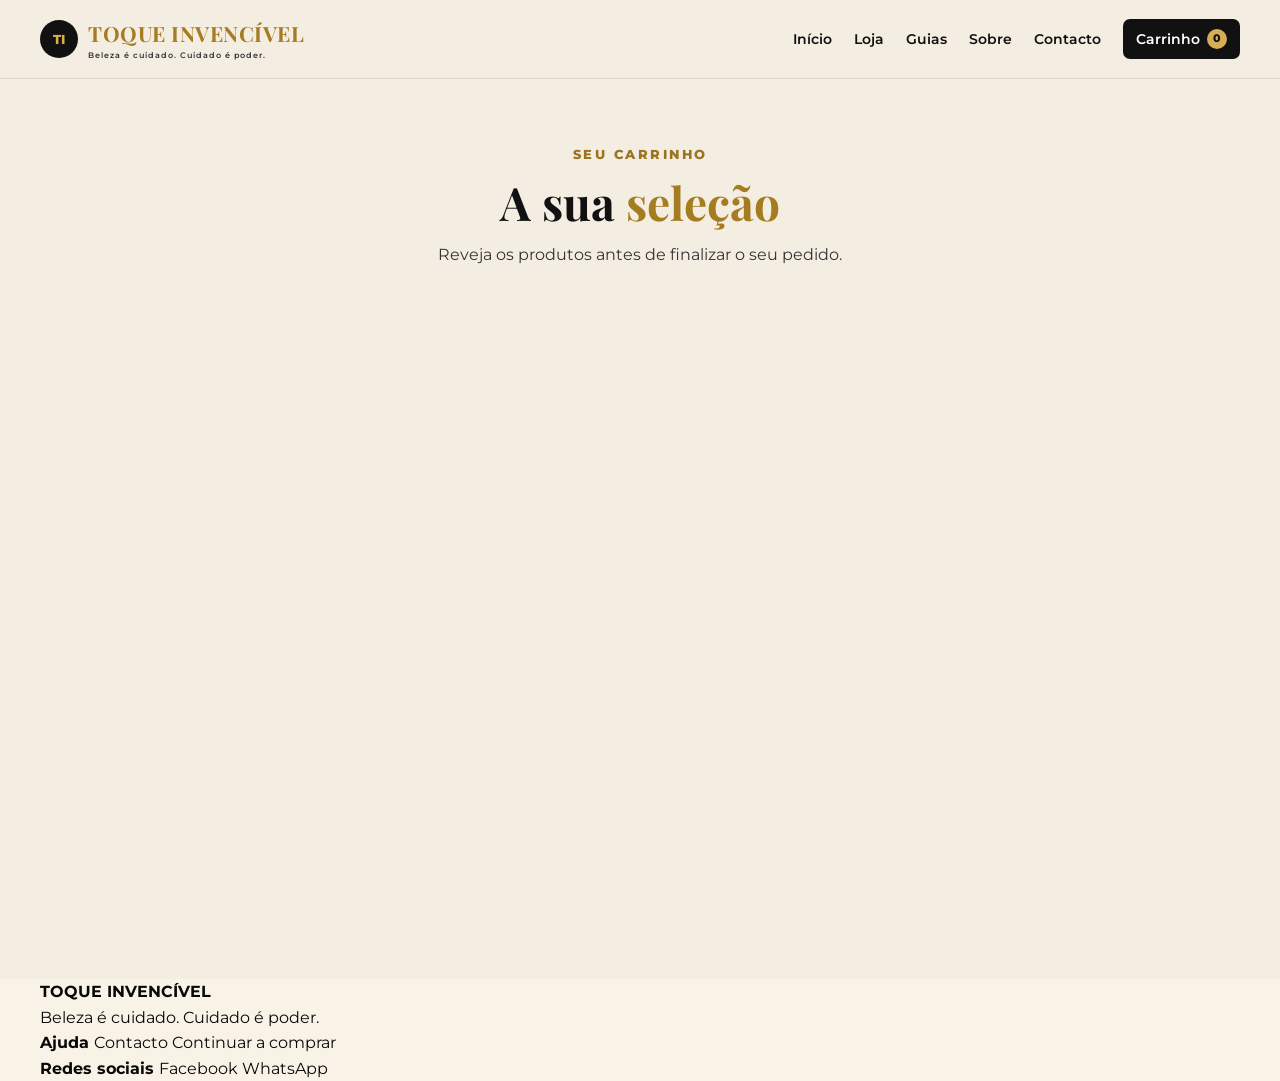
==== commit 656f6218: "Atualizar o carrinho.html" ====
--- a/pages/carrinho.html
+++ b/pages/carrinho.html
@@ -1,3 +1,4 @@
+
 <!DOCTYPE html>
 <html lang="pt">
 
@@ -10,10 +11,17 @@
         content="width=device-width, initial-scale=1.0"
     >
 
+    <meta
+        name="description"
+        content="Carrinho de compras — Toque Invencível."
+    >
+
     <title>
         Carrinho | Toque Invencível
     </title>
 
+
+    <!-- FONTES -->
 
     <link
         rel="preconnect"
@@ -32,6 +40,8 @@
     >
 
 
+    <!-- CSS -->
+
     <link
         rel="stylesheet"
         href="../css/style.css"
@@ -48,775 +58,571 @@
 <body>
 
 
-<!-- =========================================
-     CABEÇALHO
-========================================= -->
-
-<header class="site-header">
-
-    <div class="container header-inner">
-
-
-        <a
-            href="../index.html"
-            class="logo"
-        >
-
-            <span class="logo-mark">
-                TI
+    <!-- =========================================
+         CABEÇALHO
+    ========================================== -->
+
+    <header class="site-header">
+
+        <div class="container header-inner">
+
+
+            <!-- LOGO -->
+
+            <a
+                href="../index.html"
+                class="logo"
+                aria-label="Toque Invencível"
+            >
+
+                <span class="logo-mark">
+                    TI
+                </span>
+
+
+                <span class="logo-text">
+
+                    <strong>
+                        TOQUE INVENCÍVEL
+                    </strong>
+
+                    <small>
+                        Beleza é cuidado. Cuidado é poder.
+                    </small>
+
+                </span>
+
+            </a>
+
+
+            <!-- MENU MOBILE -->
+
+            <button
+                class="menu-button"
+                id="menuButton"
+                aria-label="Abrir menu"
+                type="button"
+            >
+                ☰
+            </button>
+
+
+            <!-- NAVEGAÇÃO -->
+
+            <nav
+                class="main-nav"
+                id="mainNav"
+            >
+
+                <a href="../index.html">
+                    Início
+                </a>
+
+                <a href="loja.html">
+                    Loja
+                </a>
+
+                <a href="guias.html">
+                    Guias
+                </a>
+
+                <a href="sobre.html">
+                    Sobre
+                </a>
+
+                <a href="contacto.html">
+                    Contacto
+                </a>
+
+
+                <a
+                    href="carrinho.html"
+                    class="cart-link"
+                >
+
+                    Carrinho
+
+                    <span id="cartCount">
+                        0
+                    </span>
+
+                </a>
+
+            </nav>
+
+        </div>
+
+    </header>
+
+
+
+    <!-- =========================================
+         CONTEÚDO
+    ========================================== -->
+
+    <main class="cart-page">
+
+
+        <!-- CABEÇALHO DO CARRINHO -->
+
+        <section class="cart-heading">
+
+            <span>
+                SEU CARRINHO
             </span>
 
 
-            <span class="logo-text">
+            <h1>
+
+                A sua
+
+                <strong>
+                    seleção
+                </strong>
+
+            </h1>
+
+
+            <p>
+                Reveja os produtos antes de finalizar
+                o seu pedido.
+            </p>
+
+        </section>
+
+
+
+        <!-- =====================================
+             CARRINHO
+        ====================================== -->
+
+        <section class="cart-container">
+
+            <div id="cartContent">
+
+                <!-- O JavaScript coloca os produtos aqui -->
+
+            </div>
+
+        </section>
+
+
+    </main>
+
+
+
+    <!-- =========================================
+         RODAPÉ
+    ========================================== -->
+
+    <footer class="site-footer">
+
+        <div class="container footer-inner">
+
+
+            <div>
 
                 <strong>
                     TOQUE INVENCÍVEL
                 </strong>
 
-                <small>
+                <p>
                     Beleza é cuidado. Cuidado é poder.
-                </small>
-
-            </span>
-
-        </a>
-
-
-        <button
-            class="menu-button"
-            id="menuButton"
-            aria-label="Abrir menu"
-            type="button"
-        >
-            ☰
-        </button>
-
-
-        <nav
-            class="main-nav"
-            id="mainNav"
-        >
-
-            <a href="../index.html">
-                Início
-            </a>
-
-            <a href="loja.html">
-                Loja
-            </a>
-
-            <a href="guias.html">
-                Guias
-            </a>
-
-            <a href="sobre.html">
-                Sobre
-            </a>
-
-            <a href="contacto.html">
-                Contacto
-            </a>
-
-
-            <a
-                href="carrinho.html"
-                class="cart-link"
-            >
-
-                Carrinho
-
-                <span id="cartCount">
+                </p>
+
+            </div>
+
+
+            <div>
+
+                <strong>
+                    Ajuda
+                </strong>
+
+                <a href="contacto.html">
+                    Contacto
+                </a>
+
+                <a href="loja.html">
+                    Continuar a comprar
+                </a>
+
+            </div>
+
+
+            <div>
+
+                <strong>
+                    Redes sociais
+                </strong>
+
+
+                <a
+                    href="https://www.facebook.com/profile.php?id=61595159517383"
+                    target="_blank"
+                    rel="noopener noreferrer"
+                >
+                    Facebook
+                </a>
+
+
+                <a
+                    href="https://wa.me/258856948492"
+                    target="_blank"
+                    rel="noopener noreferrer"
+                >
+                    WhatsApp
+                </a>
+
+            </div>
+
+
+        </div>
+
+    </footer>
+
+
+
+    <!-- =========================================
+         JAVASCRIPT PRINCIPAL
+    ========================================== -->
+
+    <script src="../js/main.js"></script>
+
+
+
+    <!-- =========================================
+         JAVASCRIPT DO CARRINHO
+    ========================================== -->
+
+    <script>
+
+        /*
+         * IMPORTANTE:
+         * Não usamos "const CART_KEY" aqui,
+         * porque o main.js já possui essa variável.
+         *
+         * Usamos um nome próprio para evitar
+         * conflitos entre os ficheiros.
+         */
+
+        const CART_STORAGE_KEY =
+            "toqueInvencivelCart";
+
+
+        const DELIVERY_FEE =
+            50;
+
+
+
+        /* =====================================
+           LER CARRINHO
+        ====================================== */
+
+        function getCart() {
+
+            try {
+
+                const savedCart =
+                    localStorage.getItem(
+                        CART_STORAGE_KEY
+                    );
+
+
+                const cart =
+                    JSON.parse(
+                        savedCart || "[]"
+                    );
+
+
+                if (
+                    Array.isArray(cart)
+                ) {
+
+                    return cart;
+
+                }
+
+
+                return [];
+
+            } catch (error) {
+
+                console.error(
+                    "Erro ao ler o carrinho:",
+                    error
+                );
+
+
+                return [];
+
+            }
+
+        }
+
+
+
+        /* =====================================
+           GUARDAR CARRINHO
+        ====================================== */
+
+        function saveCart(cart) {
+
+            try {
+
+                localStorage.setItem(
+                    CART_STORAGE_KEY,
+                    JSON.stringify(cart)
+                );
+
+            } catch (error) {
+
+                console.error(
+                    "Erro ao guardar o carrinho:",
+                    error
+                );
+
+            }
+
+        }
+
+
+
+        /* =====================================
+           ATUALIZAR CONTADOR
+        ====================================== */
+
+        function updateCartCount() {
+
+            const cart =
+                getCart();
+
+
+            const count =
+                cart.reduce(
+                    function (
+                        total,
+                        item
+                    ) {
+
+                        return (
+                            total +
+                            Number(
+                                item.quantity || 0
+                            )
+                        );
+
+                    },
                     0
-                </span>
-
-            </a>
-
-        </nav>
-
-    </div>
-
-</header>
-
-
-
-<!-- =========================================
-     CONTEÚDO
-========================================= -->
-
-<main class="cart-page">
-
-
-    <section class="cart-heading">
-
-        <span>
-            SEU CARRINHO
-        </span>
-
-
-        <h1>
-
-            A sua
-            <strong>
-                seleção
-            </strong>
-
-        </h1>
-
-
-        <p>
-            Reveja os produtos antes de finalizar
-            o seu pedido.
-        </p>
-
-    </section>
-
-
-
-    <section class="cart-container">
-
-        <div id="cartContent">
-
-            <!-- O JavaScript coloca os produtos aqui -->
-
-        </div>
-
-    </section>
-
-
-</main>
-
-
-
-<!-- =========================================
-     RODAPÉ
-========================================= -->
-
-<footer class="site-footer">
-
-    <div class="container footer-inner">
-
-
-        <div>
-
-            <strong>
-                TOQUE INVENCÍVEL
-            </strong>
-
-            <p>
-                Beleza é cuidado. Cuidado é poder.
-            </p>
-
-        </div>
-
-
-        <div>
-
-            <strong>
-                Ajuda
-            </strong>
-
-            <a href="contacto.html">
-                Contacto
-            </a>
-
-            <a href="loja.html">
-                Continuar a comprar
-            </a>
-
-        </div>
-
-
-        <div>
-
-            <strong>
-                Redes sociais
-            </strong>
-
-
-            <a
-                href="https://www.facebook.com/profile.php?id=61595159517383"
-                target="_blank"
-                rel="noopener noreferrer"
-            >
-                Facebook
-            </a>
-
-
-            <a
-                href="https://wa.me/258856948492"
-                target="_blank"
-                rel="noopener noreferrer"
-            >
-                WhatsApp
-            </a>
-
-        </div>
-
-
-    </div>
-
-</footer>
-
-
-
-<!-- =========================================
-     JAVASCRIPT PRINCIPAL
-========================================= -->
-
-<script src="../js/main.js"></script>
-
-
-
-<!-- =========================================
-     JAVASCRIPT DO CARRINHO
-========================================= -->
-
-<script>
-
-const CART_KEY =
-    "toqueInvencivelCart";
-
-const DELIVERY_FEE = 50;
-
-
-/* =========================================
-   LER CARRINHO
-========================================= */
-
-function getCart() {
-
-    try {
-
-        const cart =
-            JSON.parse(
-                localStorage.getItem(CART_KEY) || "[]"
-            );
-
-        return Array.isArray(cart)
-            ? cart
-            : [];
-
-    } catch (error) {
-
-        console.error(
-            "Erro ao ler carrinho:",
-            error
-        );
-
-        return [];
-
-    }
-
-}
-
-
-/* =========================================
-   GUARDAR CARRINHO
-========================================= */
-
-function saveCart(cart) {
-
-    localStorage.setItem(
-        CART_KEY,
-        JSON.stringify(cart)
-    );
-
-}
-
-
-/* =========================================
-   CONTADOR
-========================================= */
-
-function updateCartCount() {
-
-    const cart =
-        getCart();
-
-
-    const count =
-        cart.reduce(
-            (total, item) => {
-
-                return total +
-                    Number(item.quantity || 0);
-
-            },
-            0
-        );
-
-
-    const cartCount =
-        document.getElementById(
-            "cartCount"
-        );
-
-
-    if (cartCount) {
-
-        cartCount.textContent =
-            count;
-
-    }
-
-}
-
-
-/* =========================================
-   DESENHAR CARRINHO
-========================================= */
-
-function renderCart() {
-
-    const container =
-        document.getElementById(
-            "cartContent"
-        );
-
-
-    if (!container) {
-        return;
-    }
-
-
-    const cart =
-        getCart();
-
-
-    /* =====================================
-       CARRINHO VAZIO
-    ===================================== */
-
-    if (cart.length === 0) {
-
-        container.innerHTML = `
-
-            <div class="cart-empty">
-
-                <div class="empty-icon">
-                    🛍️
-                </div>
-
-
-                <span>
-                    O SEU CARRINHO ESTÁ VAZIO
-                </span>
-
-
-                <h2>
-                    Ainda não escolheu nenhum produto.
-                </h2>
-
-
-                <p>
-                    Explore a nossa loja e encontre
-                    o que procura.
-                </p>
-
-
-                <a
-                    href="loja.html"
-                    class="cart-button cart-button-primary"
-                >
-                    IR PARA A LOJA
-                </a>
-
-            </div>
-
-        `;
-
-
-        updateCartCount();
-
-        return;
-
-    }
-
-
-    /* =====================================
-       CALCULAR SUBTOTAL
-    ===================================== */
-
-    let subtotal = 0;
-
-
-    let itemsHTML = "";
-
-
-    cart.forEach(
-        (item, index) => {
-
-            const quantity =
-                Math.max(
-                    1,
-                    Number(item.quantity || 1)
                 );
 
 
-            const price =
-                Math.max(
-                    0,
-                    Number(item.price || 0)
+            const cartCount =
+                document.getElementById(
+                    "cartCount"
                 );
 
 
-            const itemTotal =
-                quantity * price;
-
-
-            subtotal += itemTotal;
-
-
-            const productName =
-                item.name ||
-                "Produto Toque Invencível";
-
-
-            itemsHTML += `
-
-                <article class="cart-item">
-
-
-                    <div class="cart-product-image">
-
-                        FOTO
+            if (cartCount) {
+
+                cartCount.textContent =
+                    count;
+
+            }
+
+        }
+
+
+
+        /* =====================================
+           DESENHAR CARRINHO
+        ====================================== */
+
+        function renderCart() {
+
+            const container =
+                document.getElementById(
+                    "cartContent"
+                );
+
+
+            if (!container) {
+
+                return;
+
+            }
+
+
+            const cart =
+                getCart();
+
+
+
+            /* =================================
+               CARRINHO VAZIO
+            ================================== */
+
+            if (
+                cart.length === 0
+            ) {
+
+                container.innerHTML = `
+
+                    <div class="cart-empty">
+
+                        <div class="empty-icon">
+                            🛍️
+                        </div>
+
+
+                        <span>
+                            O SEU CARRINHO ESTÁ VAZIO
+                        </span>
+
+
+                        <h2>
+                            Ainda não escolheu nenhum produto.
+                        </h2>
+
+
+                        <p>
+                            Explore a nossa loja e encontre
+                            o que procura.
+                        </p>
+
+
+                        <a
+                            href="loja.html"
+                            class="cart-button cart-button-primary"
+                        >
+                            IR PARA A LOJA
+                        </a>
 
                     </div>
 
-
-                    <div class="cart-product-info">
-
-
-                        <span class="product-category">
-                            PRODUTO
-                        </span>
-
-
-                        <h2>
-                            ${productName}
-                        </h2>
-
-
-                        <p>
-                            ${price} MT por unidade
-                        </p>
-
-
-                        <div class="cart-product-actions">
-
-
-                            <div class="quantity-control">
-
-
-                                <button
-                                    type="button"
-                                    onclick="changeQuantity(${index}, -1)"
-                                    aria-label="Diminuir quantidade"
-                                >
-                                    −
-                                </button>
-
-
-                                <strong>
-                                    ${quantity}
-                                </strong>
-
-
-                                <button
-                                    type="button"
-                                    onclick="changeQuantity(${index}, 1)"
-                                    aria-label="Aumentar quantidade"
-                                >
-                                    +
-                                </button>
-
+                `;
+
+
+                updateCartCount();
+
+                return;
+
+            }
+
+
+
+            /* =================================
+               PRODUTOS
+            ================================== */
+
+            let subtotal =
+                0;
+
+
+            let itemsHTML =
+                "";
+
+
+
+            cart.forEach(
+                function (
+                    item,
+                    index
+                ) {
+
+
+                    const quantity =
+                        Math.max(
+                            1,
+                            Number(
+                                item.quantity || 1
+                            )
+                        );
+
+
+                    const price =
+                        Math.max(
+                            0,
+                            Number(
+                                item.price || 0
+                            )
+                        );
+
+
+                    const itemTotal =
+                        quantity * price;
+
+
+                    subtotal +=
+                        itemTotal;
+
+
+                    const productName =
+                        item.name ||
+                        "Produto Toque Invencível";
+
+
+                    const productImage =
+                        item.image ||
+                        "";
+
+
+
+                    itemsHTML += `
+
+                        <article class="cart-item">
+
+
+                            <div class="cart-product-image">
+
+                                ${
+                                    productImage
+                                    ?
+                                    `
+                                        <img
+                                            src="${productImage}"
+                                            alt="${productName}"
+                                        >
+                                    `
+                                    :
+                                    `
+                                        <span>
+                                            FOTO
+                                        </span>
+                                    `
+                                }
 
                             </div>
 
 
-                            <button
-                                type="button"
-                                class="remove-button"
-                                onclick="removeItem(${index})"
-                            >
-                                Remover
-                            </button>
-
-
-                        </div>
-
-
-                    </div>
-
-
-                    <div class="cart-item-total">
-
-                        <span>
-                            TOTAL
-                        </span>
-
-
-                        <strong>
-                            ${itemTotal} MT
-                        </strong>
-
-                    </div>
-
-
-                </article>
-
-            `;
-
-        }
-    );
-
-
-    /* =====================================
-       TOTAL
-    ===================================== */
-
-    const total =
-        subtotal + DELIVERY_FEE;
-
-
-    /* =====================================
-       MOSTRAR
-    ===================================== */
-
-    container.innerHTML = `
-
-        <div class="cart-layout">
-
-
-            <!-- PRODUTOS -->
-
-            <div class="cart-products">
-
-
-                <div class="cart-products-header">
-
-
-                    <div>
-
-                        <span>
-
-                            ${cart.length}
-
-                            ${
-                                cart.length === 1
-                                    ? "ITEM"
-                                    : "ITENS"
-                            }
-
-                        </span>
-
-
-                        <h2>
-                            Produtos selecionados
-                        </h2>
-
-                    </div>
-
-
-                    <a href="loja.html">
-                        Continuar a comprar
-                    </a>
-
-
-                </div>
-
-
-                <div class="cart-items">
-
-                    ${itemsHTML}
-
-                </div>
-
-
-            </div>
-
-
-
-            <!-- RESUMO -->
-
-            <aside class="cart-summary">
-
-
-                <div class="summary-label">
-                    RESUMO DO PEDIDO
-                </div>
-
-
-                <h2>
-                    Total da compra
-                </h2>
-
-
-                <div class="summary-row">
-
-                    <span>
-                        Subtotal
-                    </span>
-
-                    <strong>
-                        ${subtotal} MT
-                    </strong>
-
-                </div>
-
-
-                <div class="summary-row">
-
-                    <span>
-                        Taxa de entrega
-                    </span>
-
-                    <strong>
-                        ${DELIVERY_FEE} MT
-                    </strong>
-
-                </div>
-
-
-                <div class="summary-divider"></div>
-
-
-                <div class="summary-total">
-
-                    <span>
-                        Total
-                    </span>
-
-                    <strong>
-                        ${total} MT
-                    </strong>
-
-                </div>
-
-
-                <p class="delivery-note">
-
-                    A taxa de entrega de 50 MT
-                    será adicionada ao seu pedido.
-
-                </p>
-
-
-                <a
-                    href="checkout.html"
-                    class="cart-button cart-button-primary"
-                >
-                    FINALIZAR PEDIDO
-                </a>
-
-
-                <a
-                    href="loja.html"
-                    class="cart-button cart-button-secondary"
-                >
-                    CONTINUAR A COMPRAR
-                </a>
-
-
-            </aside>
-
-
-        </div>
-
-    `;
-
-
-    updateCartCount();
-
-}
-
-
-/* =========================================
-   ALTERAR QUANTIDADE
-========================================= */
-
-function changeQuantity(index, change) {
-
-    const cart =
-        getCart();
-
-
-    if (!cart[index]) {
-        return;
-    }
-
-
-    let quantity =
-        Number(
-            cart[index].quantity || 1
-        );
-
-
-    quantity += change;
-
-
-    if (quantity <= 0) {
-
-        cart.splice(index, 1);
-
-    } else {
-
-        cart[index].quantity =
-            quantity;
-
-    }
-
-
-    saveCart(cart);
-
-    renderCart();
-
-}
-
-
-/* =========================================
-   REMOVER PRODUTO
-========================================= */
-
-function removeItem(index) {
-
-    const cart =
-        getCart();
-
-
-    if (!cart[index]) {
-        return;
-    }
-
-
-    cart.splice(index, 1);
-
-
-    saveCart(cart);
-
-    renderCart();
-
-}
-
-
-/* =========================================
-   INICIAR
-========================================= */
-
-document.addEventListener(
-    "DOMContentLoaded",
-    () => {
-
-        renderCart();
-
-        updateCartCount();
-
-    }
-);
-
-</script>
-
-
-</body>
-
-</html>+
+                            <div class="cart-product-info">
+
+
+                                <span class="product-category">
+                                    PRODUTO
+                                </span>
+
+
+                                <h2>
+                                    ${productName}
+                                </h2>
+
+
+                                <p>
+                                    ${price} MT por unidade
+                                </p>
+
+
+
+                                <div class="cart-product-actions">
+
+
+                                    <div class="quantity-control">
+
+
+                                        <button
+                                            type="button"
+                                            onclick="changeQuantity(${index}, -1)"
+                                            aria-label="Diminuir quantidade"
+                                        >
